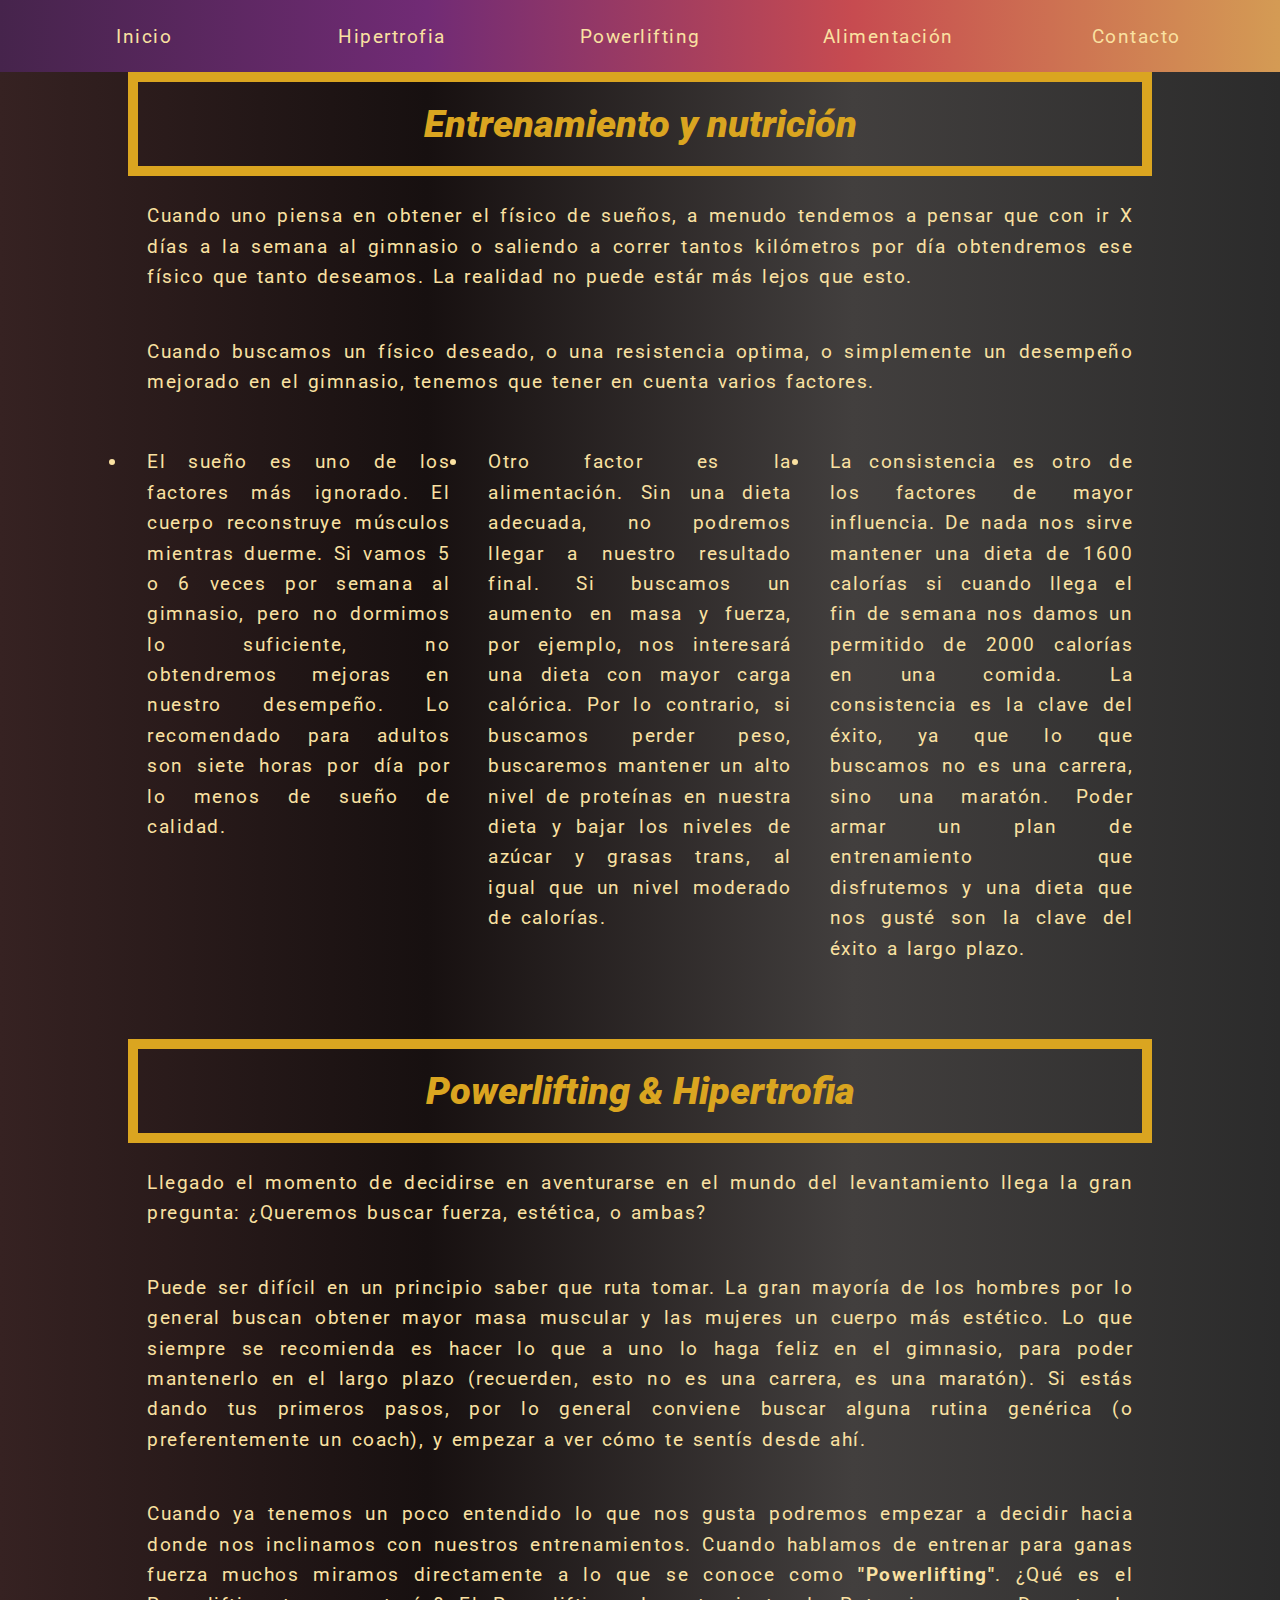
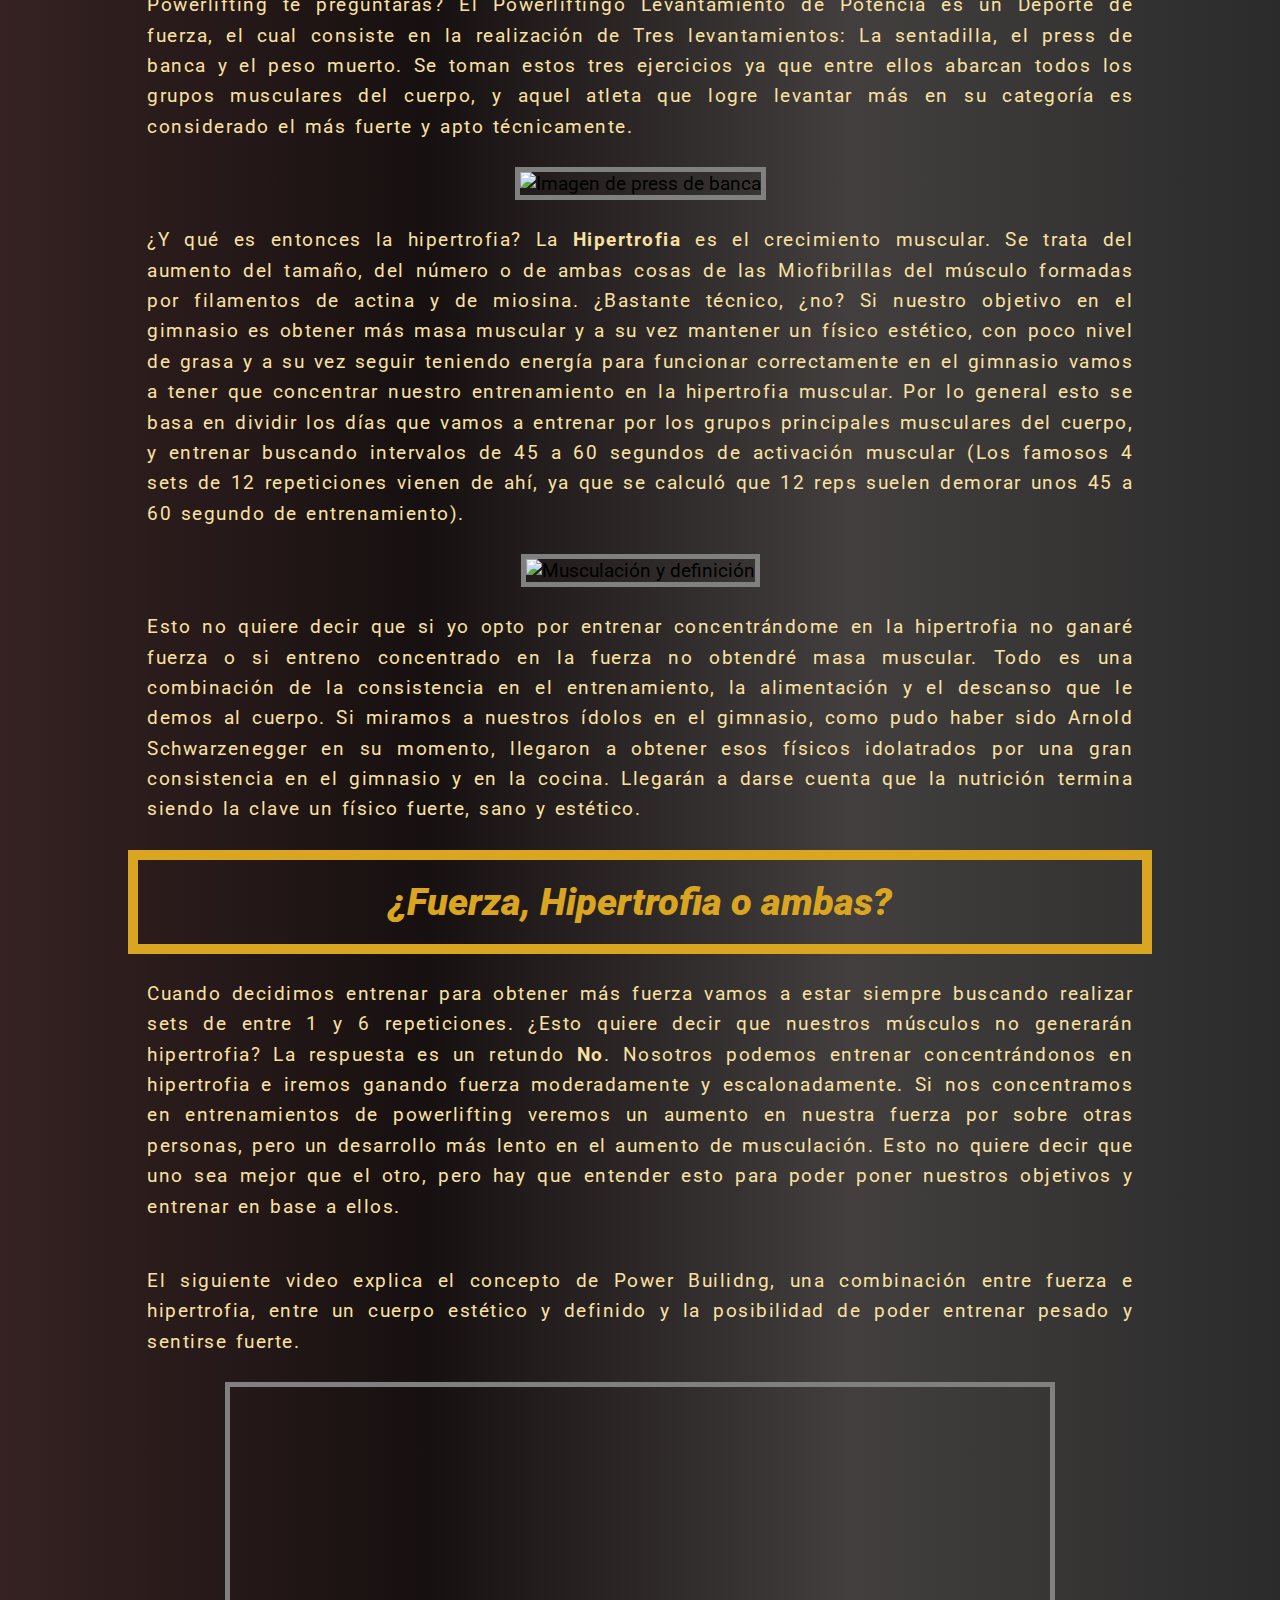
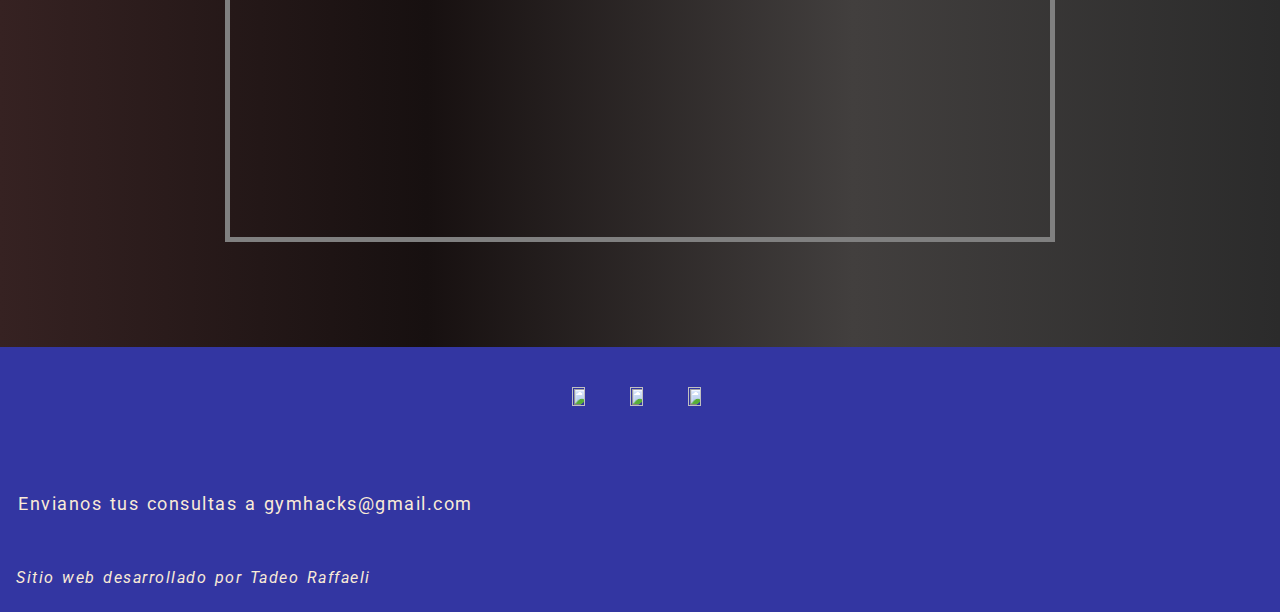
==== index.html @ 6895ab2a "corrección de ortografía + info en Alimentación + responsive" ====
<!DOCTYPE html>
<html lang="en">
<head>
    <meta charset="UTF-8">
    <meta http-equiv="X-UA-Compatible" content="IE=edge">
    <meta name="viewport" content="width=device-width, initial-scale=1.0">
    <link rel="shortcut icon" href="./Images/icons8-gym-16.png">
    <link rel="stylesheet" href="./styles/style.css">
    <title>Inicio</title>
</head>
<body>
 <header class="hindex">
     <div>
         <a href="index.html">Inicio</a>
     </div>
     <div>
         <a href="./Sections/hipertrofia.html">Hipertrofia</a>
     </div>
     <div>
         <a href="./Sections/powerlifting.html">Powerlifting</a>
     </div>
     <div>
         <a href="./Sections/alimentacion.html">Alimentación</a>
     </div>
     <div>
         <a href="./Sections/contacto.html">Contacto</a>
     </div>
 </header>
    <main>
        <section class="parrafo1">
         <h1 class="principal2">Entrenamiento y nutrición</h1>
         <div class="linea1">
             <p>
                 Cuando uno piensa en obtener el físico de sueños, a menudo tendemos a pensar que con ir X días a la semana al gimnasio o saliendo a correr tantos kilómetros por día obtendremos ese físico que tanto deseamos. La realidad no puede estár más lejos que esto. 
             </p>
             <p> 
                 Cuando buscamos un físico deseado, o una resistencia optima, o simplemente un desempeño mejorado en el gimnasio, tenemos que tener en cuenta varios factores.
             </p>
         </div>
         <p> 
             <li class="p1">El sueño es uno de los factores más ignorado. El cuerpo reconstruye músculos mientras duerme. Si vamos 5 o 6 veces por semana al gimnasio, pero no dormimos lo suficiente, no obtendremos mejoras en nuestro desempeño. Lo recomendado para adultos  son siete horas por día por lo menos de sueño de calidad. </li>
             <li class="p2">Otro factor es la alimentación. Sin una dieta adecuada, no podremos llegar a nuestro resultado final. Si buscamos un aumento en masa y fuerza, por ejemplo, nos interesará una dieta con mayor carga calórica. Por lo contrario, si buscamos perder peso, buscaremos mantener un alto nivel de proteínas en nuestra dieta y bajar los niveles de azúcar y grasas trans, al igual que un nivel moderado de calorías.</li>
             <li class="p3">La consistencia es otro de los factores de mayor influencia. De nada nos sirve mantener una dieta de 1600 calorías si cuando llega el fin de semana nos damos un permitido de 2000 calorías en una comida. La consistencia es la clave del éxito, ya que lo que buscamos no es una carrera, sino una maratón. Poder armar un plan de entrenamiento que disfrutemos y una dieta que nos gusté son la clave del éxito a largo plazo.</li>
         </p>
        </section>
        <section class="parrafo2">
         <h1 class="principal2">Powerlifting & Hipertrofia</h1>
         <p>
             Llegado el momento de decidirse en aventurarse en el mundo del levantamiento llega la gran pregunta: ¿Queremos buscar fuerza, estética, o ambas? 
         </p>
         <p>
             Puede ser difícil en un principio saber que ruta tomar. La gran mayoría de los hombres por lo general buscan obtener mayor masa muscular y las mujeres un cuerpo más estético. Lo que siempre se recomienda es hacer lo que a uno lo haga feliz en el gimnasio, para poder mantenerlo en el largo plazo (recuerden, esto no es una carrera, es una maratón). Si estás dando tus primeros pasos, por lo general conviene buscar alguna rutina genérica (o preferentemente un coach), y empezar a ver cómo te sentís desde ahí. 
         </p>
         <p>
             Cuando ya tenemos un poco entendido lo que nos gusta podremos empezar a decidir hacia donde nos inclinamos con nuestros entrenamientos. Cuando hablamos de entrenar para ganas fuerza muchos miramos directamente a lo que se conoce como <strong>"Powerlifting"</strong>. ¿Qué es el Powerlifting te preguntarás? El Powerliftingo Levantamiento de Potencia es un Deporte de fuerza, el cual consiste en la realización de Tres levantamientos: La sentadilla, el press de banca y el peso muerto. Se toman estos tres ejercicios ya que entre ellos abarcan todos los grupos musculares del cuerpo, y aquel atleta que logre levantar más en su categoría es considerado el más fuerte y apto técnicamente. 
         </p>
         <div>
             <img src="./Images/powerlifitng bench.jpg" alt="Imagen de press de banca">
         </div>
         <p>
             ¿Y qué es entonces la hipertrofia? La <strong> Hipertrofia</strong> es el crecimiento muscular. Se trata del aumento del tamaño, del número o de ambas cosas de las Miofibrillas del músculo formadas por filamentos de actina y de miosina. ¿Bastante técnico, ¿no? Si nuestro objetivo en el gimnasio es obtener más masa muscular y a su vez mantener un físico estético, con poco nivel de grasa y a su vez seguir teniendo energía para funcionar correctamente en el gimnasio vamos a tener que concentrar nuestro entrenamiento en la hipertrofia muscular. Por lo general esto se basa en dividir los días que vamos a entrenar por los grupos principales musculares del cuerpo, y entrenar buscando intervalos de 45 a 60 segundos de activación muscular (Los famosos 4 sets de 12 repeticiones vienen de ahí, ya que se calculó que 12 reps suelen demorar unos 45 a 60 segundo de entrenamiento).
         </p>  
         <div>
             <img src="./Images/Hipertrofia general.jpg" alt="Musculación y definición">
         </div>
         <p>
             Esto no quiere decir que si yo opto por entrenar concentrándome en la hipertrofia no ganaré fuerza o si entreno concentrado en la fuerza no obtendré masa muscular. Todo es una combinación de la consistencia en el entrenamiento, la alimentación y el descanso que le demos al cuerpo. Si miramos a nuestros ídolos en el gimnasio, como pudo haber sido Arnold Schwarzenegger en su momento, llegaron a obtener esos físicos idolatrados por una gran consistencia en el gimnasio y en la cocina. Llegarán a darse cuenta que la nutrición termina siendo la clave un físico fuerte, sano y estético.
         </p>
        </section>
        <section class="parrafo3">
          <h1 class="principal2">¿Fuerza, Hipertrofia o ambas?</h1>
         <p>
             Cuando decidimos entrenar para obtener más fuerza vamos a estar siempre buscando realizar sets de entre 1 y 6 repeticiones. ¿Esto quiere decir que nuestros músculos no generarán hipertrofia? La respuesta es un retundo <strong>No</strong>. Nosotros podemos entrenar concentrándonos en hipertrofia e iremos ganando fuerza moderadamente y escalonadamente. Si nos concentramos en entrenamientos de powerlifting veremos un aumento en nuestra fuerza por sobre otras personas, pero un desarrollo más lento en el aumento de musculación. Esto no quiere decir que uno sea mejor que el otro, pero hay que entender esto para poder poner nuestros objetivos y entrenar en base a ellos.
         </p>
         <p>
             El siguiente video explica el concepto de Power Builidng, una combinación entre fuerza e hipertrofia, entre un cuerpo estético y definido y la posibilidad de poder entrenar pesado y sentirse fuerte.
         </p>
         <div>
             <iframe class="ultimo" width="560" height="315" src="https://www.youtube.com/embed/OPEDjl88P-4" title="YouTube video player" frameborder="0" allow="accelerometer; autoplay; clipboard-write; encrypted-media; gyroscope; picture-in-picture" allowfullscreen></iframe>
         </div> 
        </section>
    </main>
   <footer>
     <section class="redes">
         <a href="https://www.instagram.com/" target="_blank"><img class="icon" src="./Images/icons8-instagram-color-96.png" alt=""></a>
         <a href="https://www.facebook.com/" target="_blank"><img class="icon" src="./Images/icons8-facebook-nuevo-96.png" alt=""></a>
         <a href="https://www.reddit.com/" target="_blank"><img class="icon" src="./Images/icons8-reddit-96.png" alt=""></a>
     </section><p class="arturito">Envianos tus consultas a gymhacks@gmail.com</p>
     <p class="Nombre">Sitio web desarrollado por Tadeo Raffaeli</p>
   </footer>
</body>

</html>
---- styles/style.css ----
@import url('https://fonts.googleapis.com/css2?family=Roboto&display=swap');

*{
    padding: 0;
    margin: 0;
}

body{
    font-family: 'Roboto', sans-serif;
    font-size: 19px;
    text-align: justify;
    display: flex;
    flex-direction: column;
    min-height: 100vh;   
    background-image: linear-gradient(to right,rgb(54, 34, 34),rgb(23, 16, 16),rgb(66, 63, 62),rgb(43, 43, 43));
}

header{
    display: flex;
    flex-direction: column;
    grid-area: header;
    padding: 20px;
    text-align: left;
    word-spacing: 15px;
    font-size: 25px;
    background-image: linear-gradient(to right,rgb(70, 36, 76), rgb(113, 43, 117),rgb(199, 75, 80),rgb(212, 155, 84)); 
    color: rgb(85, 82, 147);   
}

main{
    width: 100%;
    align-content: center;
    text-align: center;
}

ul li{
    list-style-type: none;
    display: inline-block;
}

h1{
    font-style: normal;
    font-family: 'Roboto', sans-serif;
    font-size: 32px;
    text-align: center;
    padding: 20px;
    border: 10px solid;
    color: goldenrod;
}

h3{
    font-style: normal;
    font-family: 'Roboto', sans-serif;
    font-size: 28px;
    text-align: center;
    margin-top: 30px;
    color: gold;
}

p, a, li{
    font-size: 16px;
    text-align: justify;
    line-height: 1.6;
    letter-spacing: 1.5px;
    word-spacing: 2px; 
    color: rgb(241, 216, 153);
    padding: 1em;
    margin: 6px 0px 6px 0px;
    text-decoration: none;
    color: rgb(250, 225, 161);
}

.principal2{
    font-style: italic;
    font-weight: 900;
}

img{
    width: 80%;
    height: 50%;
    border-image: round;
    border: 5px solid gray;
    align-content: center;
}

iframe{
    border: 5px solid gray;
    width: 70%;
    height: 50vh;
}

.ultimo{
    margin-bottom: 100px;
    color:rgb(241, 216, 153);
    font-style: italic;
}

.contacto{
    line-height: 1.6;
    word-spacing: 2px;
    font-size: 22px;
    letter-spacing: 1.5px;
    text-align: center;
}

select{
    line-height: 1.6;
    word-spacing: 2px;
    font-size: 18px;
    letter-spacing: 1.5px;
}

input{
    line-height: 1.6;
    word-spacing: 2px;
    font-size: 18px;
    letter-spacing: 1.5px;
}

footer{
    display: flex;
    flex-direction: column;
    background-color: rgb(51, 54, 162);
    color: white;
    width: 100%;
    grid-area: footer;
}

.icon{
    width: 85%;
    height: 85%;
    border: 0cm;
}

.redes{
    display: flex;
    flex-direction: row;
    justify-content: center;
    margin: 1% 4% 2% 4%;
}

.arturito{
    color: antiquewhite;
    text-align: left;
}

.Nombre{
   text-align: end;
   color: antiquewhite;
   font-style: oblique;
}

.formulario{
    text-align: center;
    color: aliceblue;
}

.flex1{
    display: grid;
    grid-template-columns: 1fr 1fr ;
    justify-content: center;
    flex-wrap: wrap;
    justify-content: center;
    align-items: center;
    width: 100%;
}

.col2{
    width: 90%;
    justify-content: center;
    grid-area: col2;
}
.introp{
    grid-area: introp;
}

.col3{
    width: 90%;
    justify-content: center;
    grid-area: col3;
}

.power{
    margin: 1%;
    word-wrap: normal;
    width: 80%;
}

.fases{
    grid-area: fases;
}
.intro1{
    grid-area: intro1;
}
.pa{
    grid-area: pa;
}
.pb{
    grid-area: pb;
}
.pc{
    grid-area: pc;
}
.lastinfo{
    grid-area: lastinfo;
}
.parrafo1{
    grid-area: parrafo1;
}
.principal2{
    grid-area: principal2;
}
.linea1{
    grid-area: linea1;
}
.parrafo3p{
    grid-area: parrafo3p;
}
.p1{
    grid-area: p1;
}
.p2{
    grid-area: p2;
}
.p3{
    grid-area: p3;
}
.lastvid{
    grid-area: lastvid;
}
.parrafo2{
    grid-area: parrafo2;
}
.content1{
    grid-area: content1;
}

.content2{
    grid-area: content2;
}

.parrafo3{
    grid-area: parrafo3;
}
.parrafo2h{
    grid-area: parrafo2h;
}

.videoh{
    grid-area: videoh;
}
.video2h{
    grid-area: video2h;
}
.link1{
    grid-area: link1;
}

.link2{
    grid-area: link2;
}

.col1{
    grid-area:col1;
}

.padre{
    grid-area: padre;
}

.primero{
    grid-area: primero;
}
.powertitulo{
    grid-area: powertitulo;
}
.padre{
    grid-area: padre;
}
.t1{
    grid-area: t1;
}
.t2{
    grid-area: t2;
}
.col1h{
    grid-area: col1h;
}
.col2h{
    grid-area: col2h;
}
.col3h{
    grid-area: col3h;
}
.parrafo1a{
    grid-area: parrafo1a;
}
.parrafo2a{
    grid-area: parrafo2a;
}
.parrafo3a{
    grid-area: parrafo3a;
}
.parrafo3a{
    grid-area: parrafo3a;
}
.introa{
    grid-area: introa;
}
.video1a{
    grid-area: video1a;
}
.instituto{
    grid-area: instituto;
}
.tsup{
    grid-area: tsup;
}
@media (min-width:600px){
     header{
        text-shadow: 5%;
        justify-content: space-around;
        text-align: center;
     }

     main{
        width: 80%;
        margin-left: 10%;
     }
     img{
        width: 100%;
     }
     iframe{
        width: 100%;
     }
     .icon{
        width: 80%;
        height: 80%;
     }
     .arturito{
        font-size: 18px;
     }
     .Nombre{
        font-size: 16px;
        text-align: left;
     }
     p, a, li{
        font-size: 19px;
     }
     h1{
        font-size: 38px;
     }
     h3{
        font-size: 33px;
     }
}
@media (min-width:1024px){
    header{
        display: grid;
        grid-template-columns: 1fr 1fr 1fr 1fr 1fr;
    }
    img{
        width: 80%
    }
    iframe{
        width: 80%
    }
    .parrafo1p{
        display: grid;
        grid-template-columns: 1fr 1fr;
        grid-template-rows: 1fr;
        grid-template-areas: 
        "primero     primero"
        "introp      introp"
        "powertitulo powertitulo"
        "col1        col2"
        "col3        col3";
        align-items: stretch;
    }
    .parrafo3p{
        display: grid;
        grid-template-columns: 1fr 1fr 1fr;
        grid-template-rows: 1fr;
        grid-template-areas: 
        "fases fases fases"
        "intro1 intro1 intro1"
        "pa pb pc"
        "lastvid lastvid lastvid"
        "lastinfo lastinfo lastinfo";
        align-items: stretch;
    }
    .parrafo1h{
        display: grid;
        grid-template-columns: 1fr 1fr;
        grid-template-rows: 1fr;
        grid-template-areas: 
        "t1 t1"
        "content1      content2"
        "videoh videoh"
        "link1 link2";
        align-items: stretch;
    }
    .parrafo2h{
        display: grid;
        grid-template-columns: 1fr 1fr;
        grid-template-rows: 1fr;
        grid-template-areas: 
        "t2 t2"
        "col1h col2h"
        "col3h col3h"
        "video2h video2h";
        align-items: stretch;
    }
    .colh2{
        line-height: 2.4;
        padding: 3em;
        word-spacing: 4px;
    }

    .parrafo1{
        display: grid;
        grid-template-columns: 1fr 1fr 1fr;
        grid-template-rows: 1fr;
        grid-template-areas: 
        "principal2 principal2 principal2"
        "linea1 linea1 linea1"
        "p1 p2 p3";
        align-items: stretch;
    }  
     .parrafo1a{
        display: grid;
        grid-template-columns: 1fr 1fr;
        grid-template-rows: 1fr;
        grid-template-areas: 
        "primero primero"
        "p p"
        ;
        align-items: stretch;
     }
     .parrafo3a{
        display: grid;
        grid-template-columns: 1fr 1fr 1fr;
        grid-template-rows: 1fr;
        grid-template-areas: 
        "tsup tsup tsup"
        "introa introa introa"
        "p p p"
        "video1a video1a video1a"
        "instituto instituto instituto"
        ;
        align-items: stretch;
     }
}
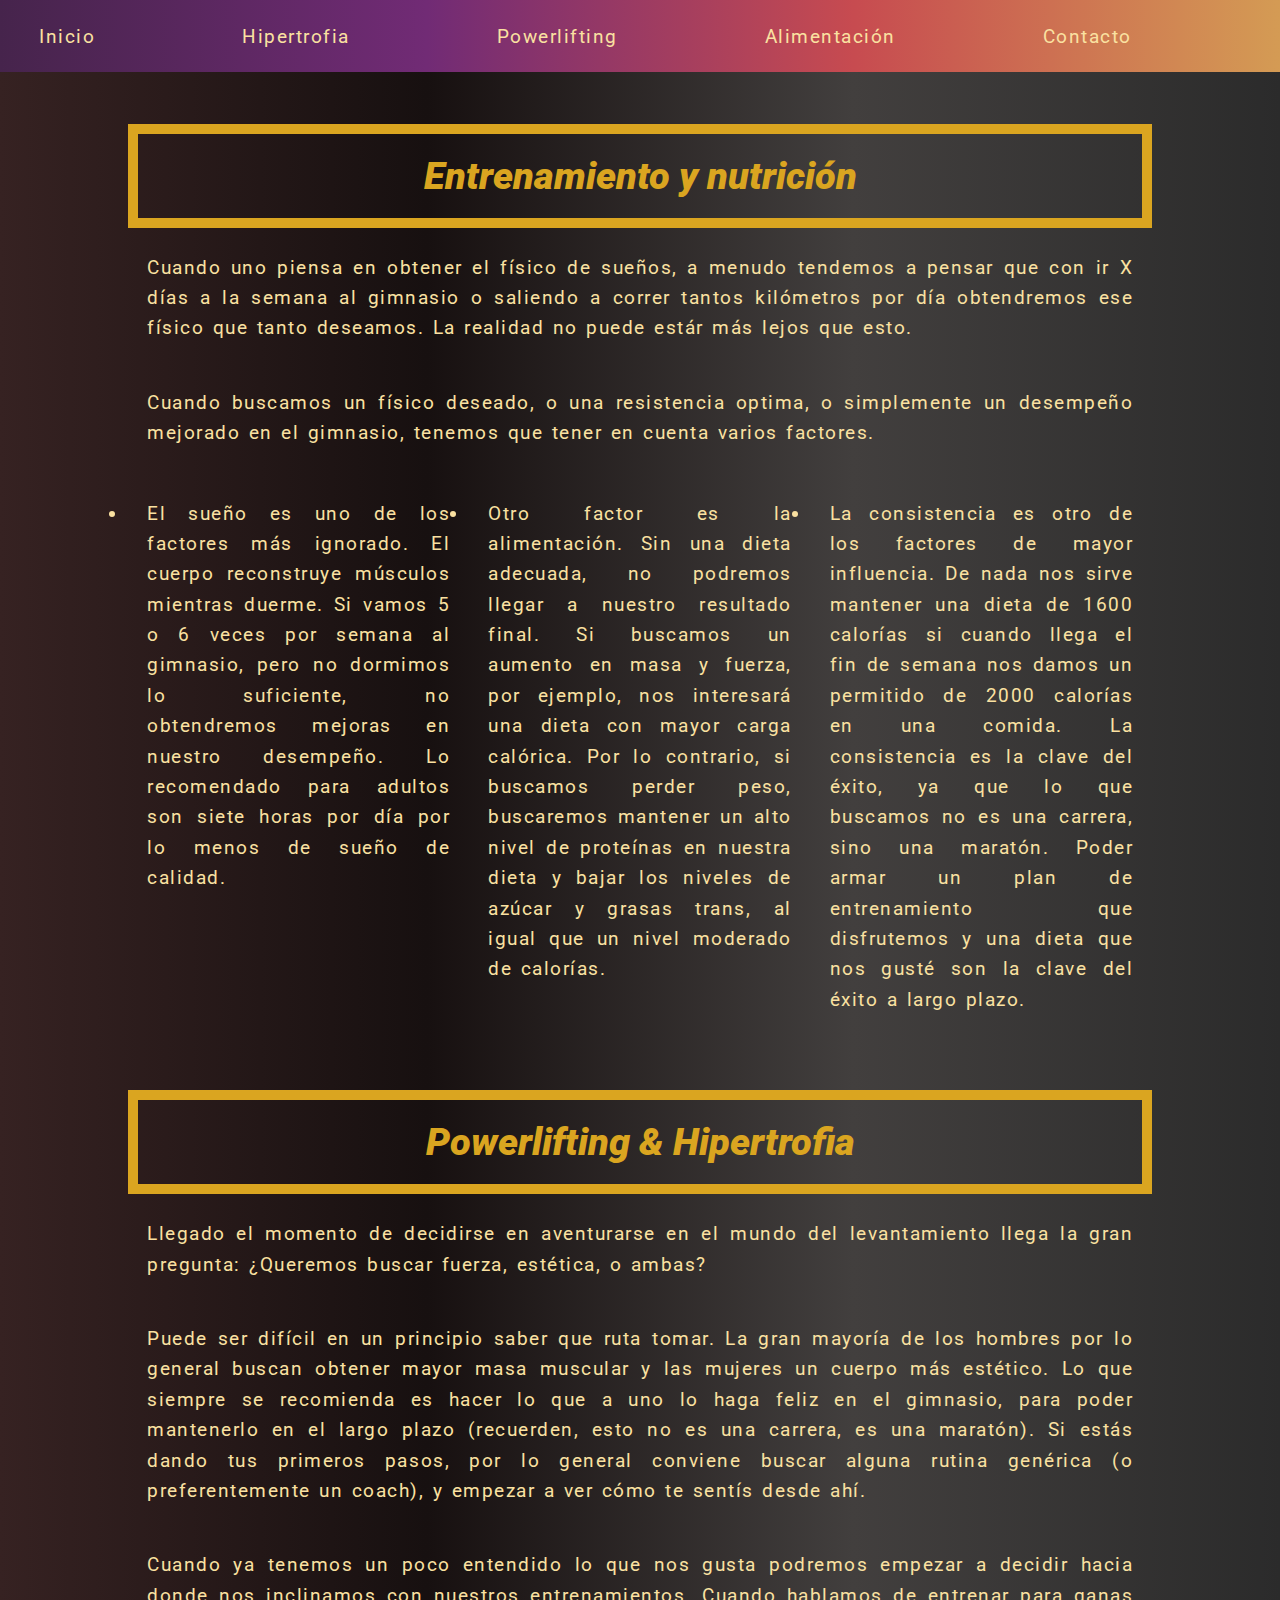
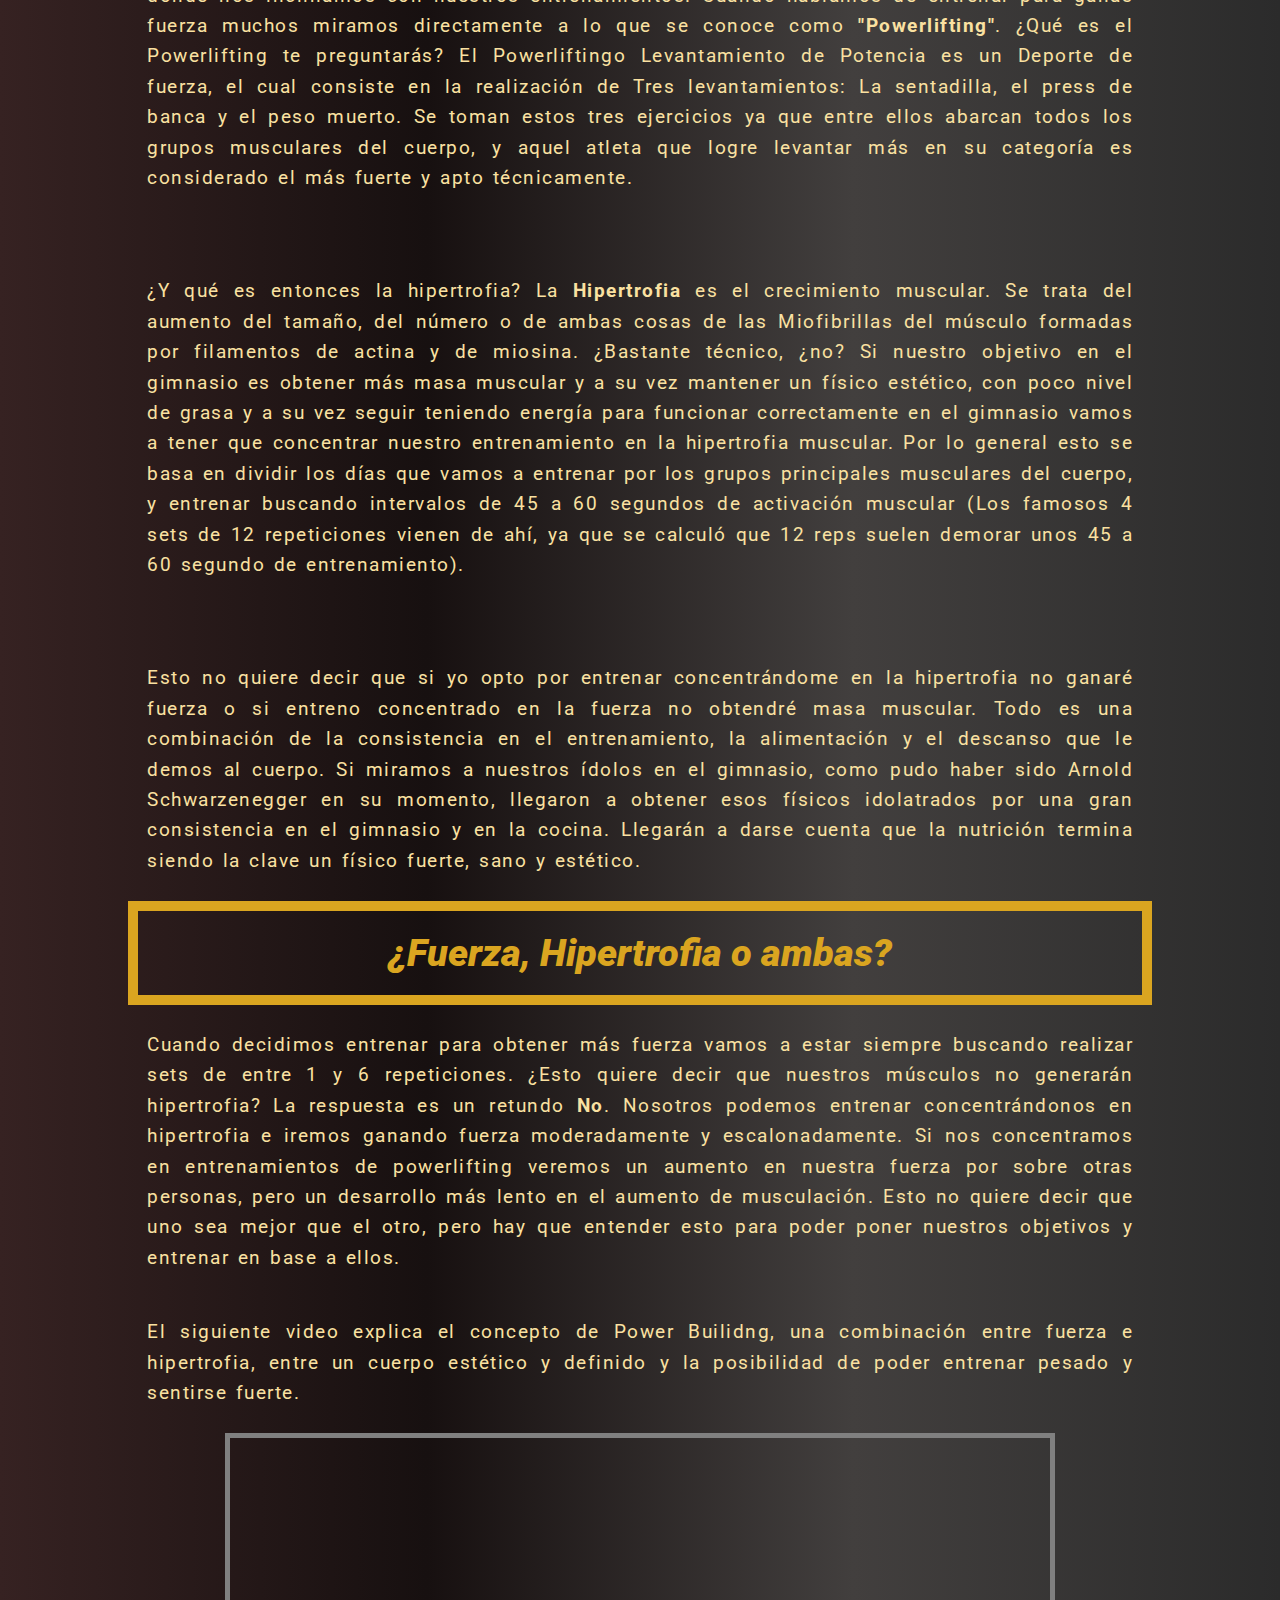
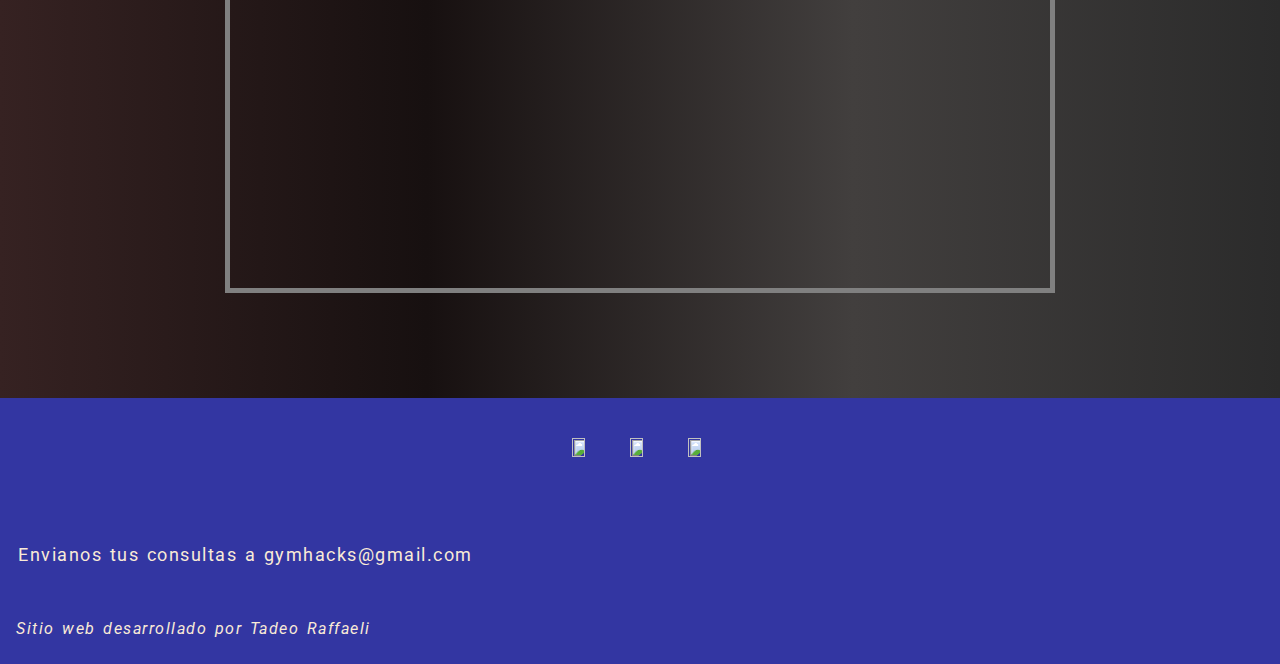
==== commit 98923e0e: "Bootstrap index + empezar a darle forma al moblie first" ====
--- a/index.html
+++ b/index.html
@@ -5,26 +5,87 @@
     <meta http-equiv="X-UA-Compatible" content="IE=edge">
     <meta name="viewport" content="width=device-width, initial-scale=1.0">
     <link rel="shortcut icon" href="./Images/icons8-gym-16.png">
+    <link href="https://unpkg.com/aos@2.3.1/dist/aos.css" rel="stylesheet">
+    <link rel="stylesheet" href="./styles/style.css">
+    <link href="https://cdn.jsdelivr.net/npm/bootstrap@5.1.3/dist/css/bootstrap.min.css" rel="stylesheet" integrity="sha384-1BmE4kWBq78iYhFldvKuhfTAU6auU8tT94WrHftjDbrCEXSU1oBoqyl2QvZ6jIW3" crossorigin="anonymous">
     <link rel="stylesheet" href="./styles/style.css">
     <title>Inicio</title>
 </head>
 <body>
- <header class="hindex">
-     <div>
-         <a href="index.html">Inicio</a>
+ <header>
+     <div class="hindex">
+         <div>
+             <a href="index.html">Inicio</a>
+         </div>
+         <div>
+              <a href="./Sections/hipertrofia.html">Hipertrofia</a>
+         </div>
+         <div>
+              <a href="./Sections/powerlifting.html">Powerlifting</a>
+          </div>
+         <div>
+              <a href="./Sections/alimentacion.html">Alimentación</a>
+         </div>
+         <div>
+             <a href="./Sections/contacto.html">Contacto</a>
+         </div>
      </div>
-     <div>
-         <a href="./Sections/hipertrofia.html">Hipertrofia</a>
-     </div>
-     <div>
-         <a href="./Sections/powerlifting.html">Powerlifting</a>
-     </div>
-     <div>
-         <a href="./Sections/alimentacion.html">Alimentación</a>
-     </div>
-     <div>
-         <a href="./Sections/contacto.html">Contacto</a>
-     </div>
+     <nav class="navbar navbar-light bg-light fixed-top headerMob" >
+        <div class="container-fluid">
+          <a class="navbar-brand" href="./index.html">GymHacks</a>
+          <button class="navbar-toggler" type="button" data-bs-toggle="offcanvas" data-bs-target="#offcanvasNavbar" aria-controls="offcanvasNavbar">
+            <span class="navbar-toggler-icon"></span>
+          </button>
+          <div class="offcanvas offcanvas-end" tabindex="-1" id="offcanvasNavbar" aria-labelledby="offcanvasNavbarLabel">
+            <div class="offcanvas-header">
+              <h5 class="offcanvas-title" id="offcanvasNavbarLabel">GymHacks</h5>
+              <button type="button" class="btn-close text-reset" data-bs-dismiss="offcanvas" aria-label="Close"></button>
+            </div>
+            <div class="offcanvas-body">
+              <ul class="navbar-nav justify-content-end flex-grow-1 pe-3">
+                <li class="nav-item">
+                  <a class="nav-link active" aria-current="page" href="./index.html">Inicio</a>
+                </li>
+                <li class="nav-item">
+                  <a class="nav-link" href="./Sections/hipertrofia.html">Hipertrofia</a>
+                </li>
+                <li class="nav-item">
+                    <a class="nav-link" href="./Sections/powerlifting.html">Powerlifting</a>
+                  </li>
+                  <li class="nav-item">
+                    <a class="nav-link" href="./Sections/alimentacion.html">Alimentación</a>
+                  </li>
+                  <li class="nav-item">
+                    <a class="nav-link" href="./Sections/contacto.html">Contacto</a>
+                  </li>
+                <li class="nav-item dropdown">
+                  <a class="nav-link dropdown-toggle" href="#" id="offcanvasNavbarDropdown" role="button" data-bs-toggle="dropdown" aria-expanded="false">
+                    Redes Sociales
+                  </a>
+                  <ul class="dropdown-menu" aria-labelledby="offcanvasNavbarDropdown">
+                    <li><a class="dropdown-item" href="https://www.instagram.com/" target="_blank">Instagram</a></li>
+                    <li>
+                        <hr class="dropdown-divider">
+                      </li>
+                    <li><a class="dropdown-item" href="https://www.facebook.com/" target="_blank">Facebook</a></li>
+                    <li>
+                      <hr class="dropdown-divider">
+                    </li>
+                    <li>
+                        <hr class="dropdown-divider">
+                      </li>
+                    <li><a class="dropdown-item" href="https://www.reddit.com/" target="_blank">Reddit</a></li>
+                  </ul>
+                </li>
+              </ul>
+              <form class="d-flex">
+                <input class="form-control me-2" type="search" placeholder="Search" aria-label="Search">
+                <button class="btn btn-outline-success" type="submit">Search</button>
+              </form>
+            </div>
+          </div>
+        </div>
+      </nav>
  </header>
     <main>
         <section class="parrafo1">
@@ -54,14 +115,14 @@
          <p>
              Cuando ya tenemos un poco entendido lo que nos gusta podremos empezar a decidir hacia donde nos inclinamos con nuestros entrenamientos. Cuando hablamos de entrenar para ganas fuerza muchos miramos directamente a lo que se conoce como <strong>"Powerlifting"</strong>. ¿Qué es el Powerlifting te preguntarás? El Powerliftingo Levantamiento de Potencia es un Deporte de fuerza, el cual consiste en la realización de Tres levantamientos: La sentadilla, el press de banca y el peso muerto. Se toman estos tres ejercicios ya que entre ellos abarcan todos los grupos musculares del cuerpo, y aquel atleta que logre levantar más en su categoría es considerado el más fuerte y apto técnicamente. 
          </p>
-         <div>
+         <div data-aos="zoom-in-left">
              <img src="./Images/powerlifitng bench.jpg" alt="Imagen de press de banca">
          </div>
          <p>
              ¿Y qué es entonces la hipertrofia? La <strong> Hipertrofia</strong> es el crecimiento muscular. Se trata del aumento del tamaño, del número o de ambas cosas de las Miofibrillas del músculo formadas por filamentos de actina y de miosina. ¿Bastante técnico, ¿no? Si nuestro objetivo en el gimnasio es obtener más masa muscular y a su vez mantener un físico estético, con poco nivel de grasa y a su vez seguir teniendo energía para funcionar correctamente en el gimnasio vamos a tener que concentrar nuestro entrenamiento en la hipertrofia muscular. Por lo general esto se basa en dividir los días que vamos a entrenar por los grupos principales musculares del cuerpo, y entrenar buscando intervalos de 45 a 60 segundos de activación muscular (Los famosos 4 sets de 12 repeticiones vienen de ahí, ya que se calculó que 12 reps suelen demorar unos 45 a 60 segundo de entrenamiento).
          </p>  
          <div>
-             <img src="./Images/Hipertrofia general.jpg" alt="Musculación y definición">
+             <img data-aos="zoom-in-right" src="./Images/Hipertrofia general.jpg" alt="Musculación y definición">
          </div>
          <p>
              Esto no quiere decir que si yo opto por entrenar concentrándome en la hipertrofia no ganaré fuerza o si entreno concentrado en la fuerza no obtendré masa muscular. Todo es una combinación de la consistencia en el entrenamiento, la alimentación y el descanso que le demos al cuerpo. Si miramos a nuestros ídolos en el gimnasio, como pudo haber sido Arnold Schwarzenegger en su momento, llegaron a obtener esos físicos idolatrados por una gran consistencia en el gimnasio y en la cocina. Llegarán a darse cuenta que la nutrición termina siendo la clave un físico fuerte, sano y estético.
@@ -88,6 +149,12 @@
      </section><p class="arturito">Envianos tus consultas a gymhacks@gmail.com</p>
      <p class="Nombre">Sitio web desarrollado por Tadeo Raffaeli</p>
    </footer>
+   <script src="https://unpkg.com/aos@2.3.1/dist/aos.js"></script>
+  <script>
+    AOS.init();
+  </script>
+  <script src="https://cdn.jsdelivr.net/npm/bootstrap@5.1.3/dist/js/bootstrap.bundle.min.js" integrity="sha384-ka7Sk0Gln4gmtz2MlQnikT1wXgYsOg+OMhuP+IlRH9sENBO0LRn5q+8nbTov4+1p" crossorigin="anonymous"></script>
 </body>
 
+
 </html>--- a/styles/style.css
+++ b/styles/style.css
@@ -26,11 +26,20 @@
     background-image: linear-gradient(to right,rgb(70, 36, 76), rgb(113, 43, 117),rgb(199, 75, 80),rgb(212, 155, 84)); 
     color: rgb(85, 82, 147);   
 }
-
+.offcanvas, .offcanvas-end{
+    background-color:rgb(242, 242, 242);
+}
+.hindex{
+    display: none;
+}
+.dropdown-menue{
+    display: grid;
+}
 main{
     width: 100%;
     align-content: center;
     text-align: center;
+    margin-top: 4%;
 }
 
 ul li{
@@ -138,6 +147,10 @@
     justify-content: center;
     margin: 1% 4% 2% 4%;
 }
+.redes:hover{
+    transform: scale(1.25);
+    transition: 2.5s;
+}
 
 .arturito{
     color: antiquewhite;
@@ -316,16 +329,31 @@
 .tsup{
     grid-area: tsup;
 }
-@media (min-width:600px){
+.hindex{
+    grid-area: hindex;
+}
+@media (min-width:709px){
      header{
         text-shadow: 5%;
         justify-content: space-around;
-        text-align: center;
+        text-align: left;
+        font: 80px;
+     }
+     .hindex{
+        display: grid;
+        margin-left: none;
+        grid-template-areas: 
+        "div div div div div";
+        font: 80px;
+     }
+     .headerMob{
+        display: none;
      }
 
      main{
         width: 80%;
         margin-left: 10%;
+        margin-top: none;
      }
      img{
         width: 100%;
@@ -355,10 +383,7 @@
      }
 }
 @media (min-width:1024px){
-    header{
-        display: grid;
-        grid-template-columns: 1fr 1fr 1fr 1fr 1fr;
-    }
+    
     img{
         width: 80%
     }
@@ -450,4 +475,8 @@
         ;
         align-items: stretch;
      }
+     .contacto{
+        margin-left: 20%;
+        margin-right: 20%;
+     }
 }--- a/styles/style.css
+++ b/styles/style.css
@@ -26,11 +26,20 @@
     background-image: linear-gradient(to right,rgb(70, 36, 76), rgb(113, 43, 117),rgb(199, 75, 80),rgb(212, 155, 84)); 
     color: rgb(85, 82, 147);   
 }
-
+.offcanvas, .offcanvas-end{
+    background-color:rgb(242, 242, 242);
+}
+.hindex{
+    display: none;
+}
+.dropdown-menue{
+    display: grid;
+}
 main{
     width: 100%;
     align-content: center;
     text-align: center;
+    margin-top: 4%;
 }
 
 ul li{
@@ -138,6 +147,10 @@
     justify-content: center;
     margin: 1% 4% 2% 4%;
 }
+.redes:hover{
+    transform: scale(1.25);
+    transition: 2.5s;
+}
 
 .arturito{
     color: antiquewhite;
@@ -316,16 +329,31 @@
 .tsup{
     grid-area: tsup;
 }
-@media (min-width:600px){
+.hindex{
+    grid-area: hindex;
+}
+@media (min-width:709px){
      header{
         text-shadow: 5%;
         justify-content: space-around;
-        text-align: center;
+        text-align: left;
+        font: 80px;
+     }
+     .hindex{
+        display: grid;
+        margin-left: none;
+        grid-template-areas: 
+        "div div div div div";
+        font: 80px;
+     }
+     .headerMob{
+        display: none;
      }
 
      main{
         width: 80%;
         margin-left: 10%;
+        margin-top: none;
      }
      img{
         width: 100%;
@@ -355,10 +383,7 @@
      }
 }
 @media (min-width:1024px){
-    header{
-        display: grid;
-        grid-template-columns: 1fr 1fr 1fr 1fr 1fr;
-    }
+    
     img{
         width: 80%
     }
@@ -450,4 +475,8 @@
         ;
         align-items: stretch;
      }
+     .contacto{
+        margin-left: 20%;
+        margin-right: 20%;
+     }
 }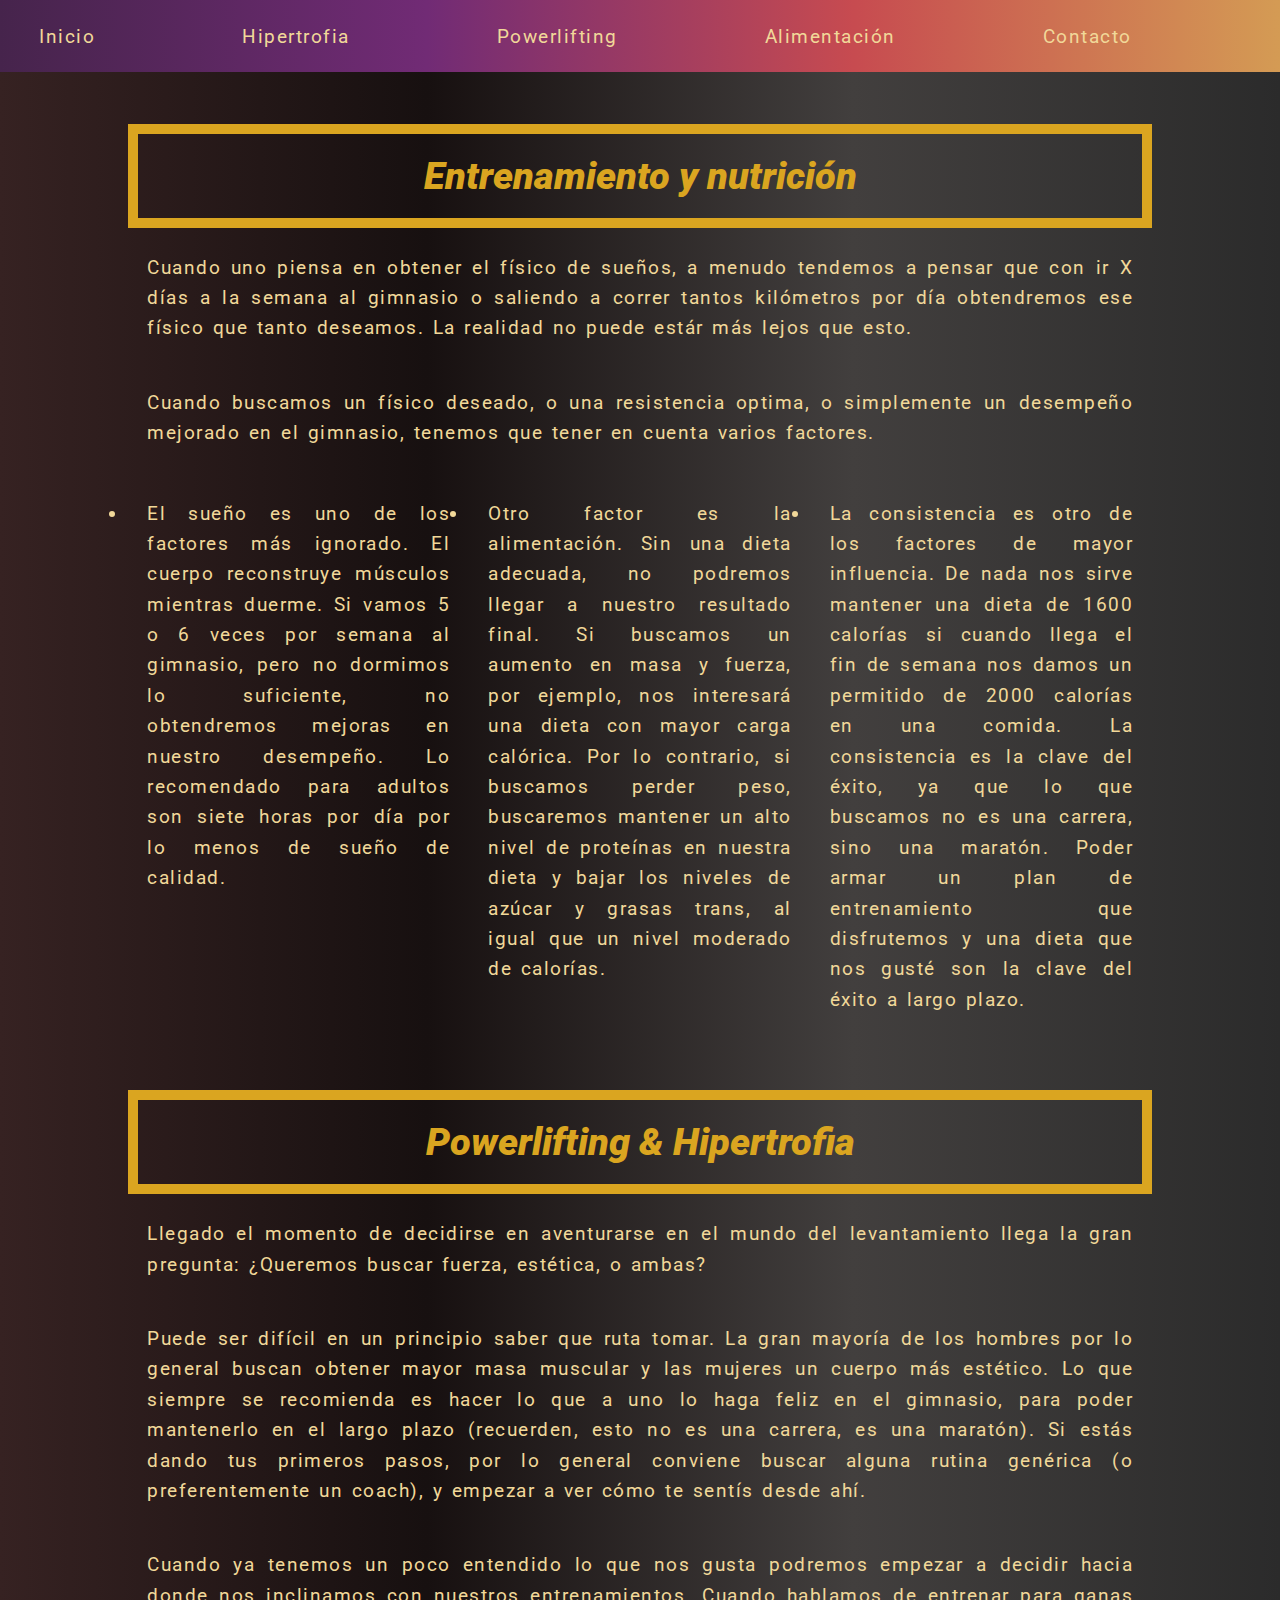
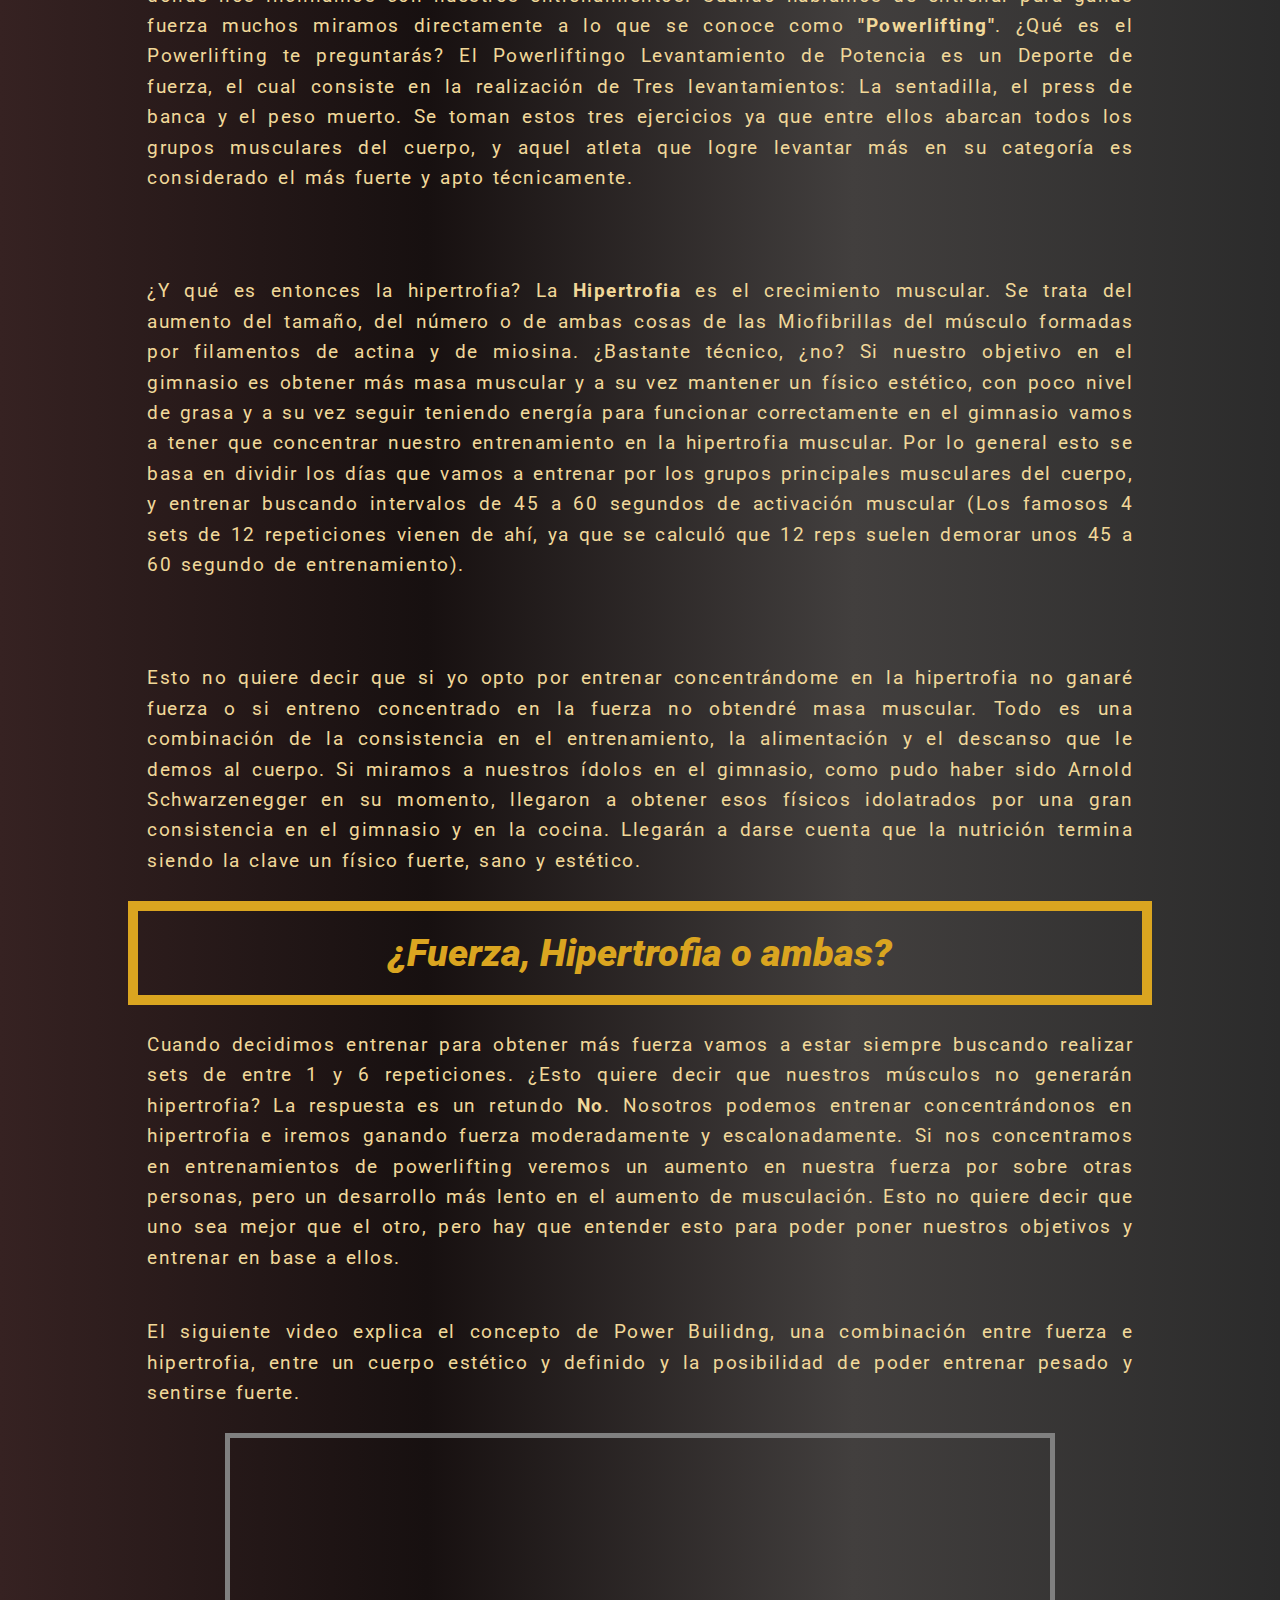
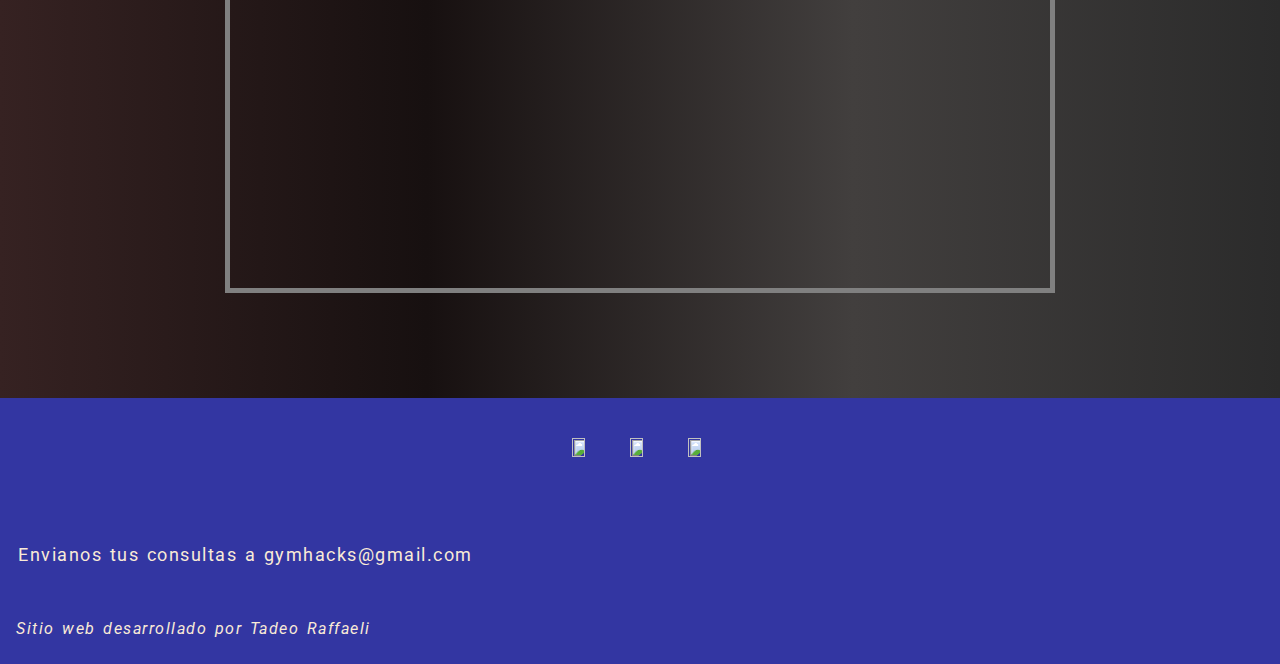
==== commit 5155cbfb: "Implementación de SCSS" ====
--- a/index.html
+++ b/index.html
@@ -8,7 +8,7 @@
     <link href="https://unpkg.com/aos@2.3.1/dist/aos.css" rel="stylesheet">
     <link rel="stylesheet" href="./styles/style.css">
     <link href="https://cdn.jsdelivr.net/npm/bootstrap@5.1.3/dist/css/bootstrap.min.css" rel="stylesheet" integrity="sha384-1BmE4kWBq78iYhFldvKuhfTAU6auU8tT94WrHftjDbrCEXSU1oBoqyl2QvZ6jIW3" crossorigin="anonymous">
-    <link rel="stylesheet" href="./styles/style.css">
+    <link rel="stylesheet" href="./styles/estilos.css">
     <title>Inicio</title>
 </head>
 <body>
--- a/styles/estilos.css
+++ b/styles/estilos.css
@@ -0,0 +1,485 @@
+@import url("https://fonts.googleapis.com/css2?family=Roboto&display=swap");
+* {
+  padding: 0;
+  margin: 0;
+}
+
+body {
+  font-family: "Roboto", sans-serif;
+  font-size: 19px;
+  text-align: justify;
+  display: flex;
+  flex-direction: column;
+  min-height: 100vh;
+  background-image: linear-gradient(to right, rgb(54, 34, 34), rgb(23, 16, 16), rgb(66, 63, 62), rgb(43, 43, 43));
+}
+
+header {
+  display: flex;
+  flex-direction: column;
+  grid-area: header;
+  padding: 20px;
+  text-align: left;
+  word-spacing: 15px;
+  font-size: 25px;
+  background-image: linear-gradient(to right, rgb(70, 36, 76), rgb(113, 43, 117), rgb(199, 75, 80), rgb(212, 155, 84));
+  color: rgb(85, 82, 147);
+}
+
+.offcanvas, .offcanvas-end {
+  background-color: rgb(242, 242, 242);
+}
+
+.hindex {
+  display: none;
+}
+
+.dropdown-menue {
+  display: grid;
+}
+
+main {
+  width: 100%;
+  align-content: center;
+  text-align: center;
+  margin-top: 4%;
+}
+
+ul {
+  list-style-type: none;
+}
+ul li {
+  display: inline-block;
+}
+
+h1 {
+  font-style: normal;
+  font-family: "Roboto", sans-serif;
+  font-size: 32px;
+  text-align: center;
+  padding: 20px;
+  border: 10px solid;
+  color: goldenrod;
+}
+
+p, a, li {
+  font-size: rgb(241, 216, 153);
+  text-align: justify;
+  line-height: 1.6;
+  letter-spacing: 1.5px;
+  word-spacing: 2px;
+  color: rgb(241, 216, 153);
+  padding: 1em;
+  margin: 6px 0px 6px 0px;
+  text-decoration: none;
+}
+
+img {
+  width: 80%;
+  height: 50%;
+  -o-border-image: round;
+     border-image: round;
+  border: 5px solid gray;
+  align-content: center;
+}
+
+iframe {
+  border: 5px solid gray;
+  width: 70%;
+  height: 50vh;
+}
+
+.ultimo {
+  margin-bottom: 100px;
+  color: rgb(241, 216, 153);
+  font-style: italic;
+}
+
+footer {
+  display: flex;
+  flex-direction: column;
+  background-color: rgb(51, 54, 162);
+  color: white;
+  width: 100%;
+  grid-area: footer;
+}
+
+.icon {
+  width: 85%;
+  height: 85%;
+  border: 0cm;
+}
+
+.redes {
+  display: flex;
+  flex-direction: row;
+  justify-content: center;
+  margin: 1% 4% 2% 4%;
+}
+.redes:hover {
+  transform: scale(1.25);
+  transition: 2.5s;
+}
+
+.arturito {
+  color: antiquewhite;
+  text-align: left;
+}
+
+.Nombre {
+  text-align: end;
+  color: antiquewhite;
+  font-style: oblique;
+}
+
+.flex1 {
+  display: grid;
+  grid-template-columns: 1fr 1fr;
+  justify-content: center;
+  flex-wrap: wrap;
+  justify-content: center;
+  align-items: center;
+  width: 100%;
+}
+
+.content1 {
+  grid-area: content1;
+}
+
+.content2 {
+  grid-area: content2;
+}
+
+.parrafo2h {
+  grid-area: parrafo2h;
+}
+
+.videoh {
+  grid-area: videoh;
+}
+
+.video2h {
+  grid-area: video2h;
+}
+
+.link1 {
+  grid-area: link1;
+}
+
+.link2 {
+  grid-area: link2;
+}
+
+.t1 {
+  grid-area: t1;
+}
+
+.t2 {
+  grid-area: t2;
+}
+
+.col1h {
+  grid-area: col1h;
+}
+
+.col2h {
+  grid-area: col2h;
+}
+
+.col3h {
+  grid-area: col3h;
+}
+
+.hindex {
+  grid-area: hindex;
+}
+
+.col2 {
+  width: 90%;
+  justify-content: center;
+  grid-area: col2;
+}
+
+.introp {
+  grid-area: introp;
+}
+
+.col3 {
+  width: 90%;
+  justify-content: center;
+  grid-area: col3;
+}
+
+.power {
+  margin: 1%;
+  word-wrap: normal;
+  width: 80%;
+}
+
+.fases {
+  grid-area: fases;
+}
+
+.intro1 {
+  grid-area: intro1;
+}
+
+.pa {
+  grid-area: pa;
+}
+
+.pb {
+  grid-area: pb;
+}
+
+.pc {
+  grid-area: pc;
+}
+
+.lastinfo {
+  grid-area: lastinfo;
+}
+
+.parrafo3p {
+  grid-area: parrafo3p;
+}
+
+.lastvid {
+  grid-area: lastvid;
+}
+
+.col1 {
+  grid-area: col1;
+}
+
+.padre {
+  grid-area: padre;
+}
+
+.primero {
+  grid-area: primero;
+}
+
+.powertitulo {
+  grid-area: powertitulo;
+}
+
+.parrafo1a {
+  grid-area: parrafo1a;
+}
+
+.parrafo2a {
+  grid-area: parrafo2a;
+}
+
+.parrafo3a {
+  grid-area: parrafo3a;
+}
+
+.parrafo3a {
+  grid-area: parrafo3a;
+}
+
+.introa {
+  grid-area: introa;
+}
+
+.video1a {
+  grid-area: video1a;
+}
+
+.instituto {
+  grid-area: instituto;
+}
+
+.tsup {
+  grid-area: tsup;
+}
+
+h3 {
+  font-style: normal;
+  font-family: "Roboto", sans-serif;
+  font-size: 28px;
+  text-align: center;
+  margin-top: 30px;
+  color: gold;
+}
+
+.contacto {
+  line-height: 1.6;
+  word-spacing: 2px;
+  font-size: 22px;
+  letter-spacing: 1.5px;
+  text-align: center;
+}
+
+select {
+  line-height: 1.6;
+  word-spacing: 2px;
+  font-size: 18px;
+  letter-spacing: 1.5px;
+}
+
+input {
+  line-height: 1.6;
+  word-spacing: 2px;
+  font-size: 18px;
+  letter-spacing: 1.5px;
+}
+
+.formulario {
+  text-align: center;
+  color: aliceblue;
+}
+
+.principal2 {
+  font-style: italic;
+  font-weight: 900;
+}
+
+.parrafo1 {
+  grid-area: parrafo1;
+}
+
+.principal2 {
+  grid-area: principal2;
+}
+
+.linea1 {
+  grid-area: linea1;
+}
+
+.p1 {
+  grid-area: p1;
+}
+
+.p2 {
+  grid-area: p2;
+}
+
+.p3 {
+  grid-area: p3;
+}
+
+.parrafo2 {
+  grid-area: parrafo2;
+}
+
+.parrafo3 {
+  grid-area: parrafo3;
+}
+
+@media (min-width: 709px) {
+  header {
+    text-shadow: 5%;
+    justify-content: space-around;
+    text-align: left;
+    font: 80px;
+  }
+  .hindex {
+    display: grid;
+    margin-left: none;
+    grid-template-areas: "div div div div div";
+    font: 80px;
+  }
+  .headerMob {
+    display: none;
+  }
+  main {
+    width: 80%;
+    margin-left: 10%;
+    margin-top: none;
+  }
+  img {
+    width: 100%;
+  }
+  iframe {
+    width: 100%;
+  }
+  .icon {
+    width: 80%;
+    height: 80%;
+  }
+  .arturito {
+    font-size: 18px;
+  }
+  .Nombre {
+    font-size: 16px;
+    text-align: left;
+  }
+  p, a, li {
+    font-size: 19px;
+  }
+  h1 {
+    font-size: 38px;
+  }
+  h3 {
+    font-size: 33px;
+  }
+}
+@media (min-width: 1024px) {
+  img {
+    width: 80%;
+  }
+  iframe {
+    width: 80%;
+  }
+  .parrafo1p {
+    display: grid;
+    grid-template-columns: 1fr 1fr;
+    grid-template-rows: 1fr;
+    grid-template-areas: "primero     primero" "introp      introp" "powertitulo powertitulo" "col1        col2" "col3        col3";
+    align-items: stretch;
+  }
+  .parrafo3p {
+    display: grid;
+    grid-template-columns: 1fr 1fr 1fr;
+    grid-template-rows: 1fr;
+    grid-template-areas: "fases fases fases" "intro1 intro1 intro1" "pa pb pc" "lastvid lastvid lastvid" "lastinfo lastinfo lastinfo";
+    align-items: stretch;
+  }
+  .parrafo1h {
+    display: grid;
+    grid-template-columns: 1fr 1fr;
+    grid-template-rows: 1fr;
+    grid-template-areas: "t1 t1" "content1      content2" "videoh videoh" "link1 link2";
+    align-items: stretch;
+  }
+  .parrafo2h {
+    display: grid;
+    grid-template-columns: 1fr 1fr;
+    grid-template-rows: 1fr;
+    grid-template-areas: "t2 t2" "col1h col2h" "col3h col3h" "video2h video2h";
+    align-items: stretch;
+  }
+  .colh2 {
+    line-height: 2.4;
+    padding: 3em;
+    word-spacing: 4px;
+  }
+  .parrafo1 {
+    display: grid;
+    grid-template-columns: 1fr 1fr 1fr;
+    grid-template-rows: 1fr;
+    grid-template-areas: "principal2 principal2 principal2" "linea1 linea1 linea1" "p1 p2 p3";
+    align-items: stretch;
+  }
+  .parrafo1a {
+    display: grid;
+    grid-template-columns: 1fr 1fr;
+    grid-template-rows: 1fr;
+    grid-template-areas: "primero primero" "p p";
+    align-items: stretch;
+  }
+  .parrafo3a {
+    display: grid;
+    grid-template-columns: 1fr 1fr 1fr;
+    grid-template-rows: 1fr;
+    grid-template-areas: "tsup tsup tsup" "introa introa introa" "p p p" "video1a video1a video1a" "instituto instituto instituto";
+    align-items: stretch;
+  }
+  .contacto {
+    margin-left: 20%;
+    margin-right: 20%;
+  }
+}/*# sourceMappingURL=estilos.css.map */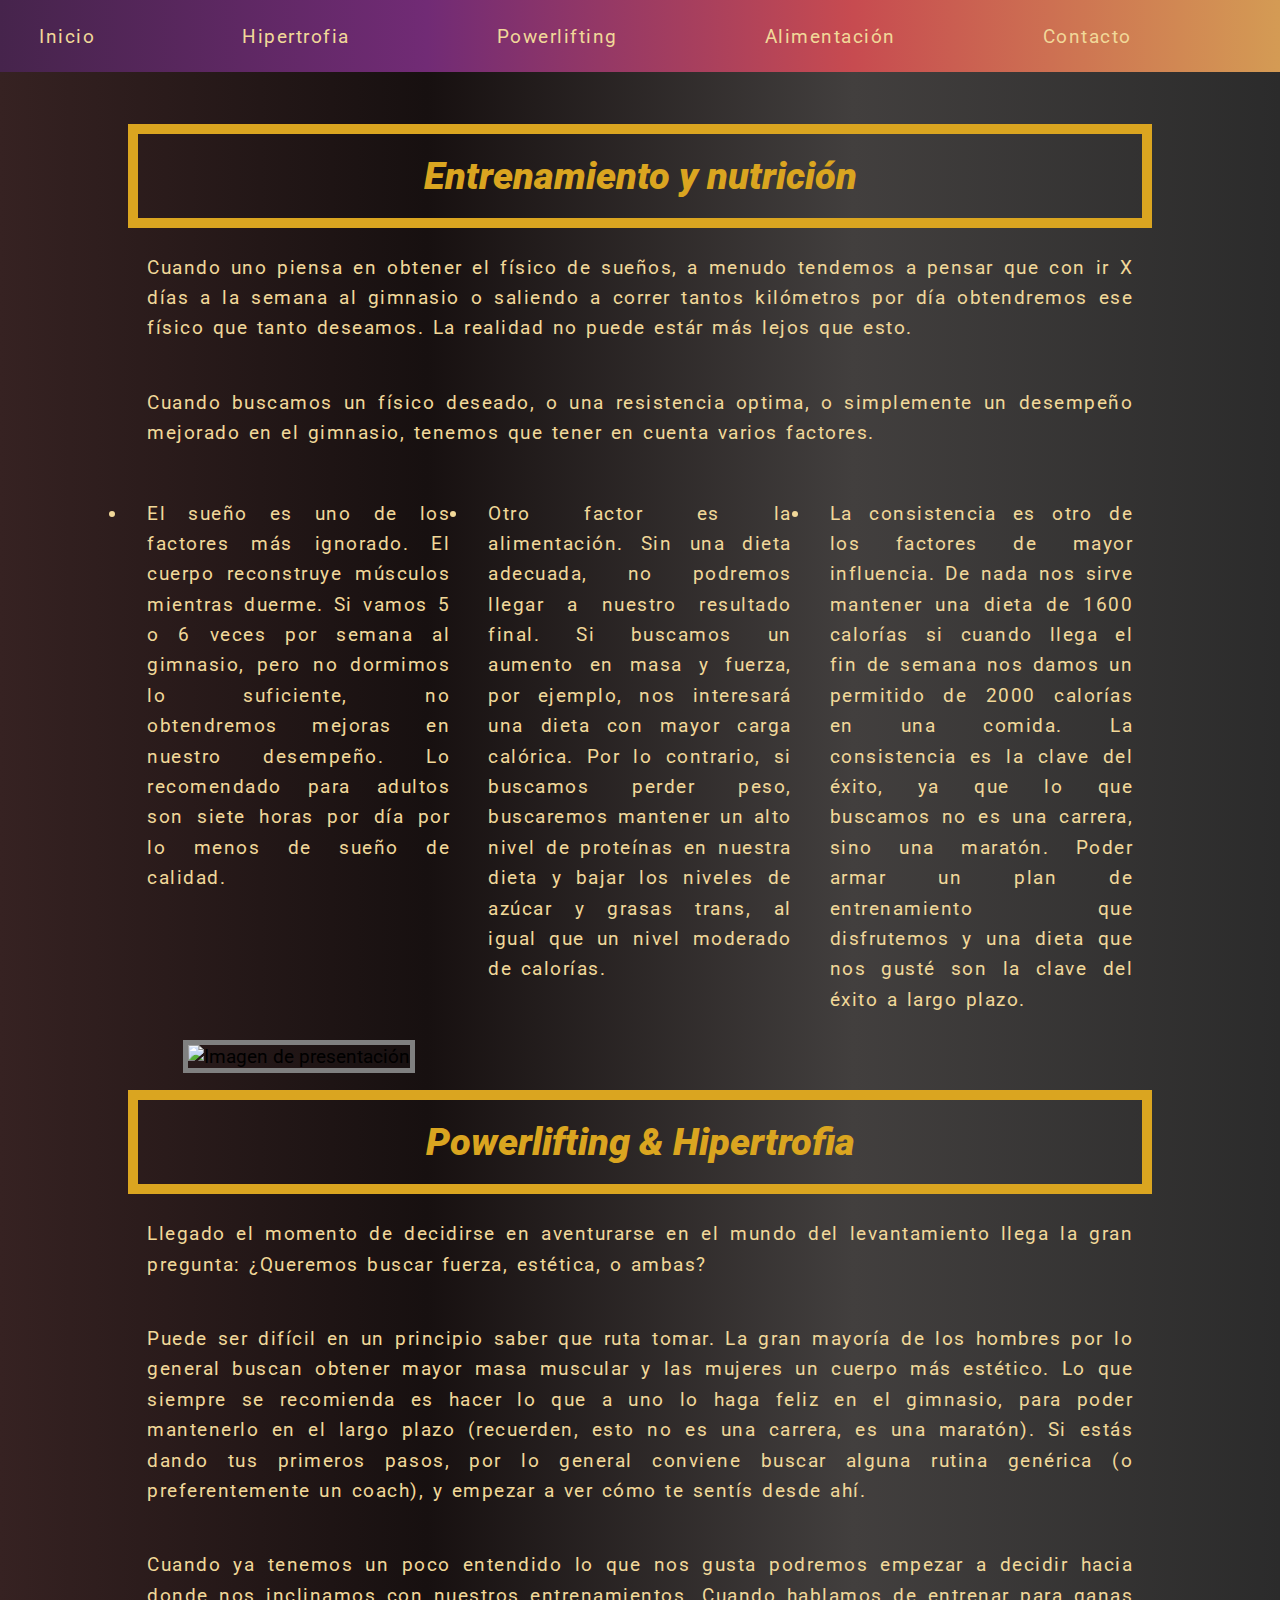
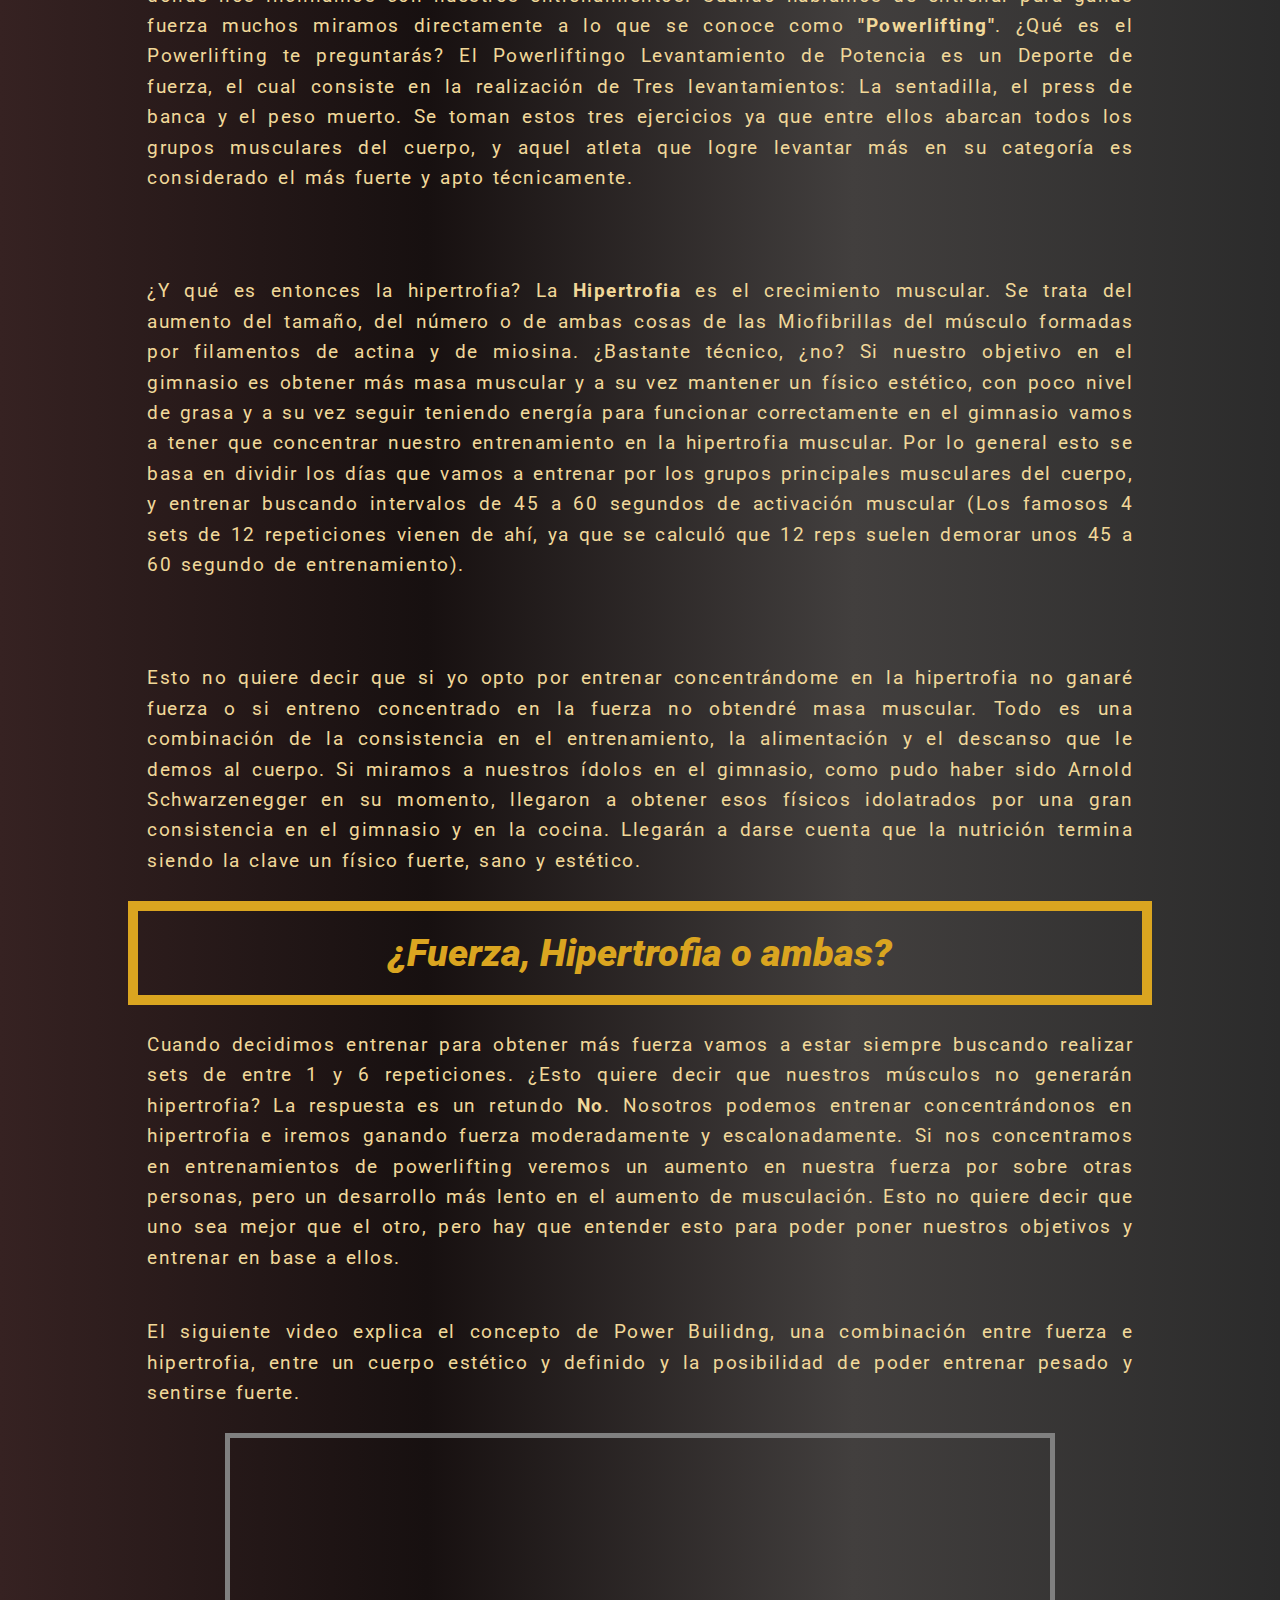
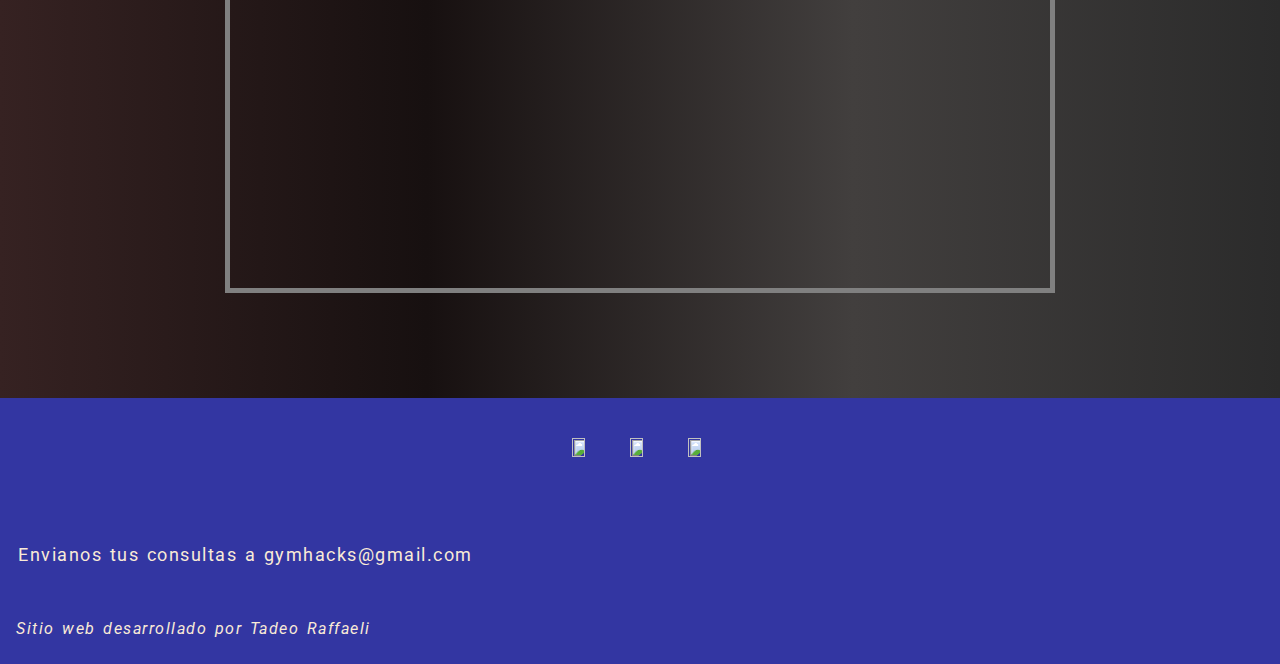
==== commit dfaede89: "JavaScript#" ====
--- a/index.html
+++ b/index.html
@@ -9,7 +9,16 @@
     <link rel="stylesheet" href="./styles/style.css">
     <link href="https://cdn.jsdelivr.net/npm/bootstrap@5.1.3/dist/css/bootstrap.min.css" rel="stylesheet" integrity="sha384-1BmE4kWBq78iYhFldvKuhfTAU6auU8tT94WrHftjDbrCEXSU1oBoqyl2QvZ6jIW3" crossorigin="anonymous">
     <link rel="stylesheet" href="./styles/estilos.css">
-    <title>Inicio</title>
+    <title>Inicio - GymHacks</title>
+    <meta name="description" content="Información general sobre entrenamiento en las disciplinas de Powerlifting, Bodybulding y Alimentación. Rutinas personalizadas y planes alimenticios según objetivo personal.">
+    <meta name="author" content="Tadeo Raffaeli">
+    <meta name="copyright" content="GymHacks.C.O.">
+    <meta property="og:title" content=Inicio - GymHacks>
+    <meta property="og:site_name" content=GymHacks>
+    <meta property="og:url" content=https://gymhaks.000webhostapp.com/Sections/contacto.html>
+    <meta property="og:description" content="Información general sobre entrenamiento en las disciplinas de Powerlifting, Bodybulding y Alimentación. Rutinas personalizadas y planes alimenticios según objetivo personal.">
+    <meta property="og:image" content=https://www.buzzfeed.com/watch/video/107819>
+    <meta property="og:locale" content="es_Es">
 </head>
 <body>
  <header>
@@ -89,7 +98,10 @@
  </header>
     <main>
         <section class="parrafo1">
-         <h1 class="principal2">Entrenamiento y nutrición</h1>
+         <div class="imgPres">
+            <img  src="./Images/Captura.PNG" alt="Imagen de presentación">
+         </div>
+          <h1 class="principal2">Entrenamiento y nutrición</h1>
          <div class="linea1">
              <p>
                  Cuando uno piensa en obtener el físico de sueños, a menudo tendemos a pensar que con ir X días a la semana al gimnasio o saliendo a correr tantos kilómetros por día obtendremos ese físico que tanto deseamos. La realidad no puede estár más lejos que esto. 
@@ -122,7 +134,7 @@
              ¿Y qué es entonces la hipertrofia? La <strong> Hipertrofia</strong> es el crecimiento muscular. Se trata del aumento del tamaño, del número o de ambas cosas de las Miofibrillas del músculo formadas por filamentos de actina y de miosina. ¿Bastante técnico, ¿no? Si nuestro objetivo en el gimnasio es obtener más masa muscular y a su vez mantener un físico estético, con poco nivel de grasa y a su vez seguir teniendo energía para funcionar correctamente en el gimnasio vamos a tener que concentrar nuestro entrenamiento en la hipertrofia muscular. Por lo general esto se basa en dividir los días que vamos a entrenar por los grupos principales musculares del cuerpo, y entrenar buscando intervalos de 45 a 60 segundos de activación muscular (Los famosos 4 sets de 12 repeticiones vienen de ahí, ya que se calculó que 12 reps suelen demorar unos 45 a 60 segundo de entrenamiento).
          </p>  
          <div>
-             <img data-aos="zoom-in-right" src="./Images/Hipertrofia general.jpg" alt="Musculación y definición">
+             <img data-aos="zoom-in-right" src="./Images/Hipertrofia general.jpg" loading="lazy" alt="Musculación y definición">
          </div>
          <p>
              Esto no quiere decir que si yo opto por entrenar concentrándome en la hipertrofia no ganaré fuerza o si entreno concentrado en la fuerza no obtendré masa muscular. Todo es una combinación de la consistencia en el entrenamiento, la alimentación y el descanso que le demos al cuerpo. Si miramos a nuestros ídolos en el gimnasio, como pudo haber sido Arnold Schwarzenegger en su momento, llegaron a obtener esos físicos idolatrados por una gran consistencia en el gimnasio y en la cocina. Llegarán a darse cuenta que la nutrición termina siendo la clave un físico fuerte, sano y estético.
@@ -137,15 +149,15 @@
              El siguiente video explica el concepto de Power Builidng, una combinación entre fuerza e hipertrofia, entre un cuerpo estético y definido y la posibilidad de poder entrenar pesado y sentirse fuerte.
          </p>
          <div>
-             <iframe class="ultimo" width="560" height="315" src="https://www.youtube.com/embed/OPEDjl88P-4" title="YouTube video player" frameborder="0" allow="accelerometer; autoplay; clipboard-write; encrypted-media; gyroscope; picture-in-picture" allowfullscreen></iframe>
+             <iframe class="ultimo"  src="https://www.youtube.com/embed/OPEDjl88P-4" title="YouTube video player" frameborder="0" allow="accelerometer; autoplay; clipboard-write; encrypted-media; gyroscope; picture-in-picture" allowfullscreen></iframe>
          </div> 
         </section>
     </main>
    <footer>
      <section class="redes">
-         <a href="https://www.instagram.com/" target="_blank"><img class="icon" src="./Images/icons8-instagram-color-96.png" alt=""></a>
-         <a href="https://www.facebook.com/" target="_blank"><img class="icon" src="./Images/icons8-facebook-nuevo-96.png" alt=""></a>
-         <a href="https://www.reddit.com/" target="_blank"><img class="icon" src="./Images/icons8-reddit-96.png" alt=""></a>
+         <a href="https://www.instagram.com/" target="_blank"><img class="icon" loading="lazy" src="./Images/icons8-instagram-color-96.png" alt=""></a>
+         <a href="https://www.facebook.com/" target="_blank"><img class="icon" loading="lazy" src="./Images/icons8-facebook-nuevo-96.png" alt=""></a>
+         <a href="https://www.reddit.com/" target="_blank"><img class="icon" loading="lazy" src="./Images/icons8-reddit-96.png" alt=""></a>
      </section><p class="arturito">Envianos tus consultas a gymhacks@gmail.com</p>
      <p class="Nombre">Sitio web desarrollado por Tadeo Raffaeli</p>
    </footer>
@@ -154,7 +166,7 @@
     AOS.init();
   </script>
   <script src="https://cdn.jsdelivr.net/npm/bootstrap@5.1.3/dist/js/bootstrap.bundle.min.js" integrity="sha384-ka7Sk0Gln4gmtz2MlQnikT1wXgYsOg+OMhuP+IlRH9sENBO0LRn5q+8nbTov4+1p" crossorigin="anonymous"></script>
+  <script src="script2.js"></script>
 </body>
 
-
 </html>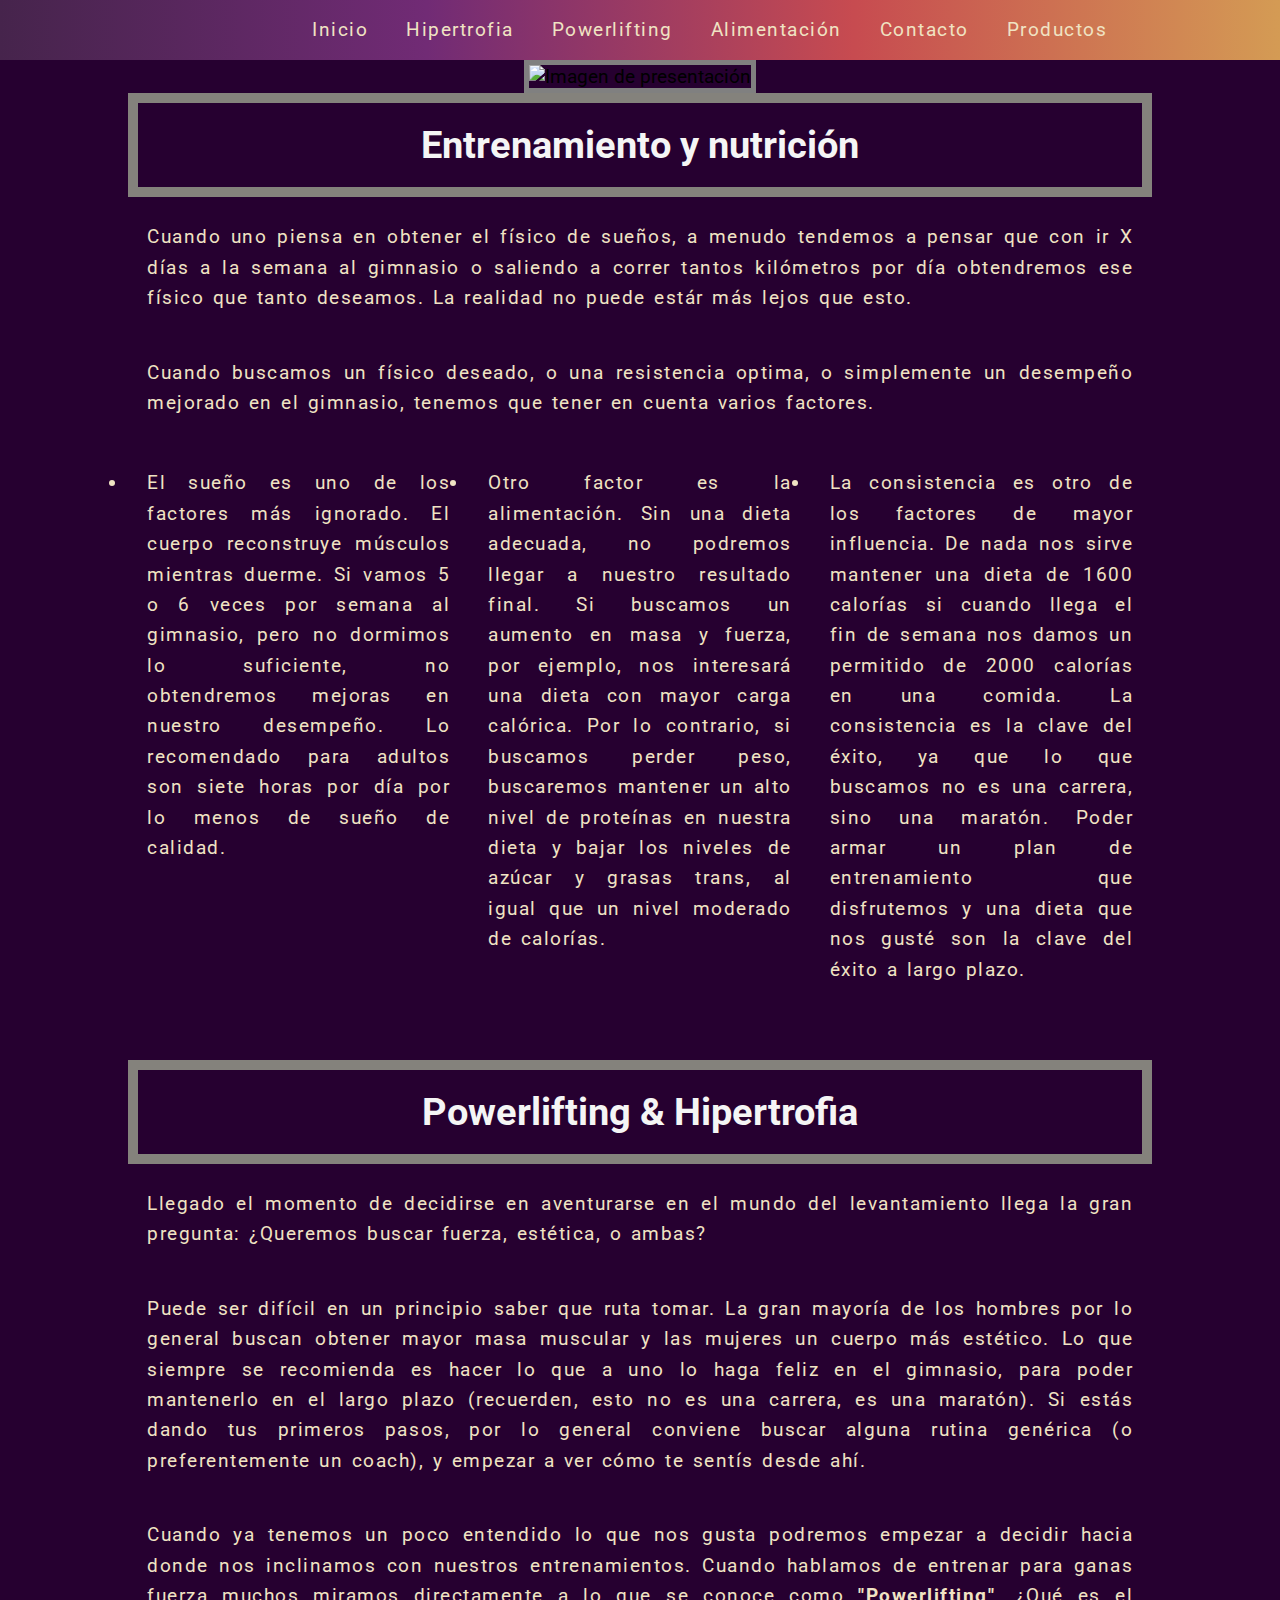
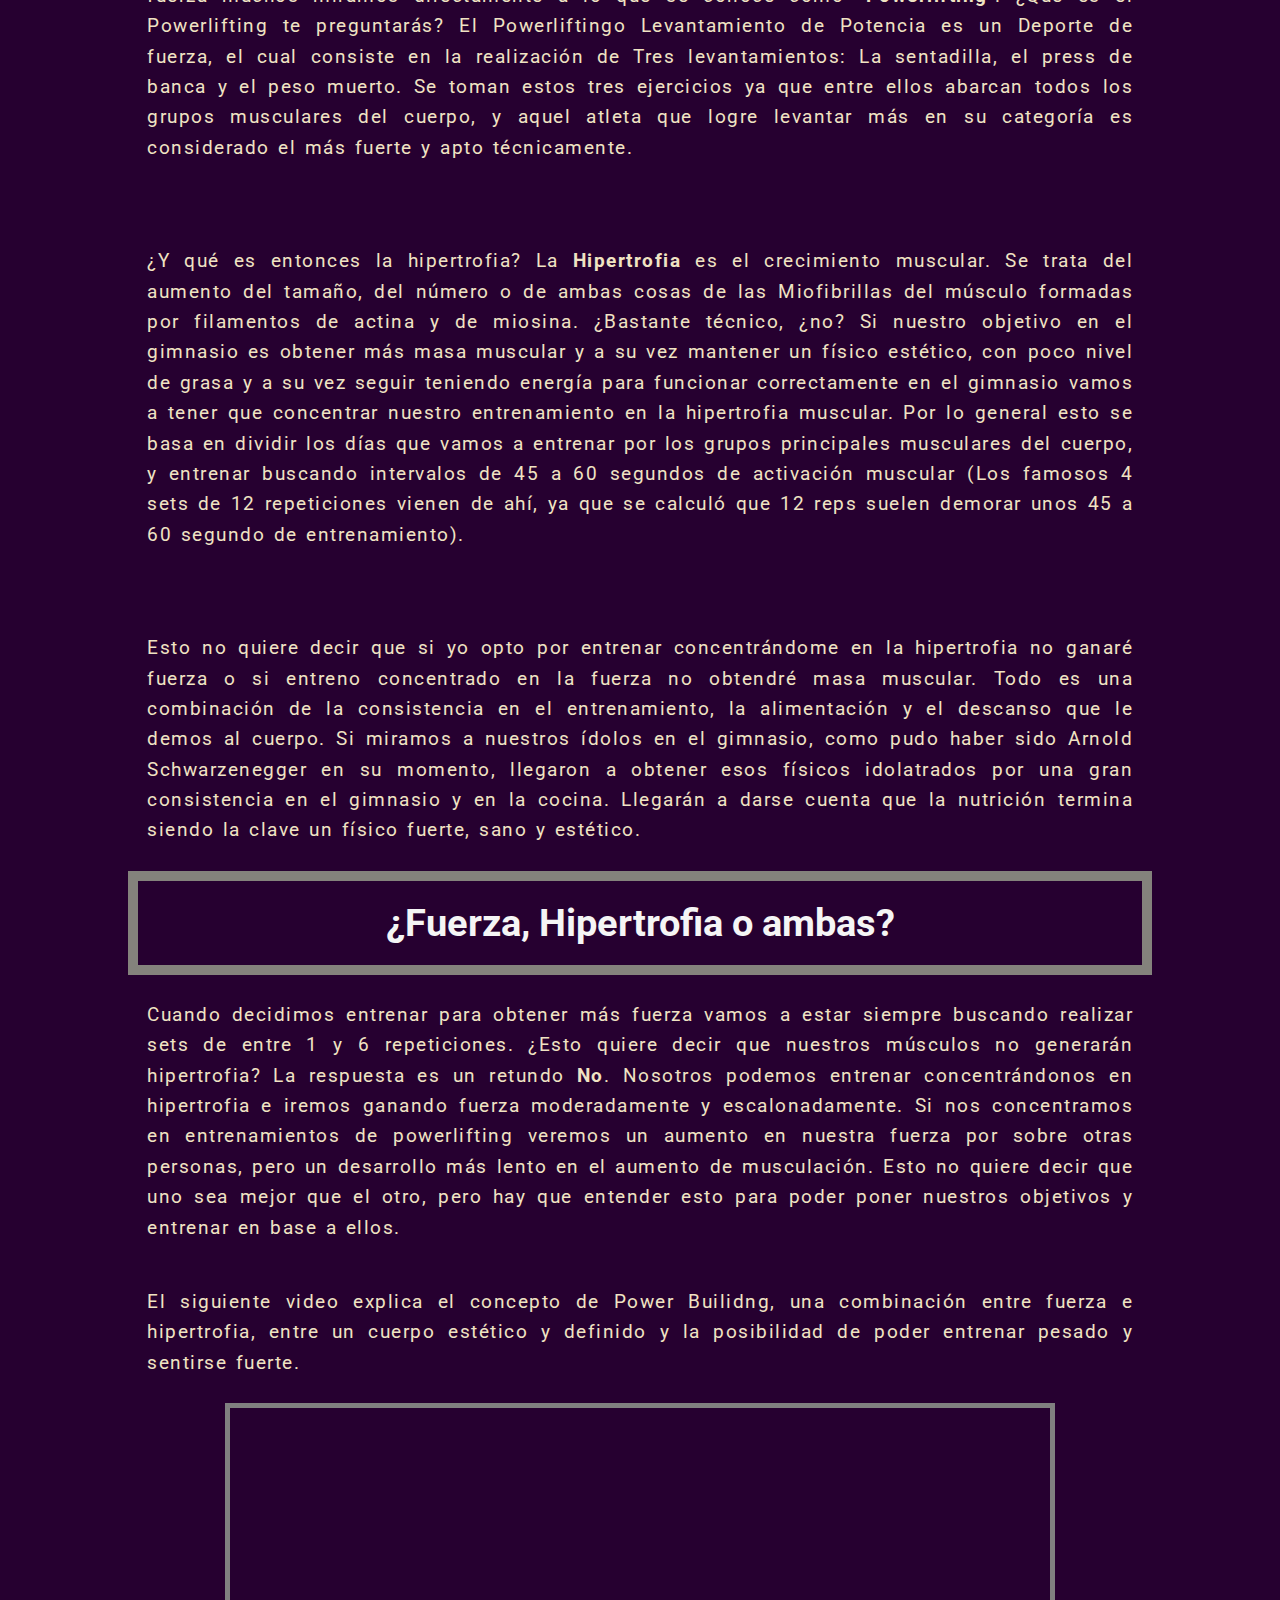
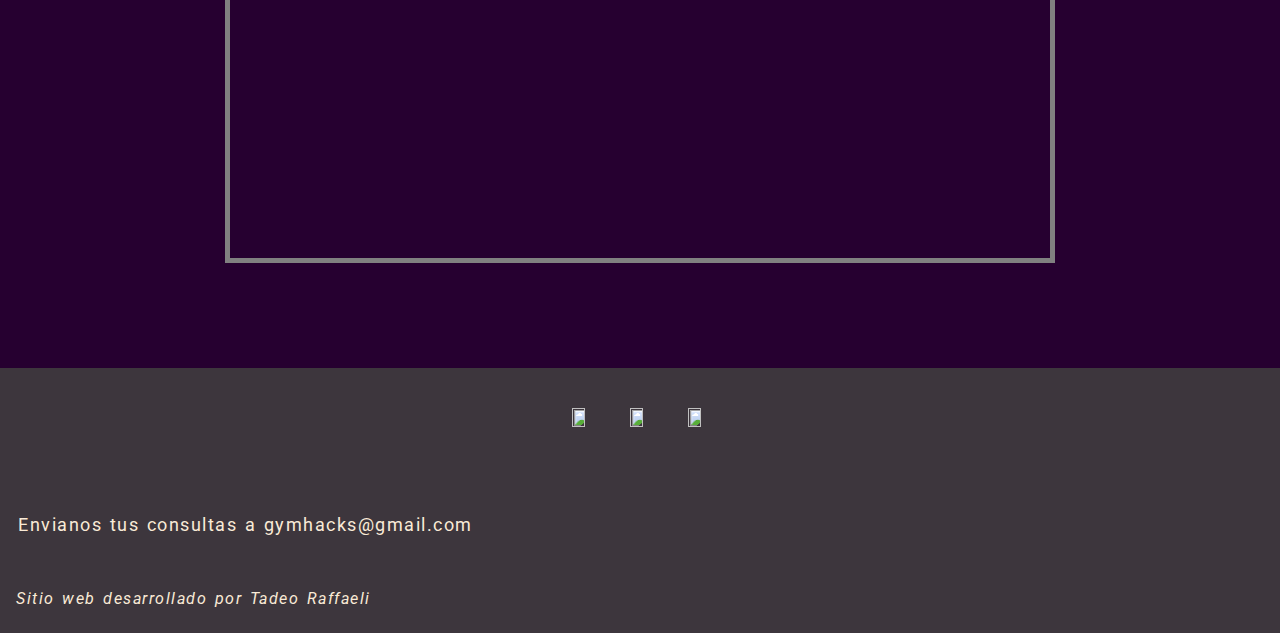
==== commit 156a9ea7: "working on JS" ====
--- a/index.html
+++ b/index.html
@@ -19,6 +19,7 @@
     <meta property="og:description" content="Información general sobre entrenamiento en las disciplinas de Powerlifting, Bodybulding y Alimentación. Rutinas personalizadas y planes alimenticios según objetivo personal.">
     <meta property="og:image" content=https://www.buzzfeed.com/watch/video/107819>
     <meta property="og:locale" content="es_Es">
+    
 </head>
 <body>
  <header>
@@ -38,6 +39,9 @@
          <div>
              <a href="./Sections/contacto.html">Contacto</a>
          </div>
+         <div>
+          <a href="./Sections/productos.html">Productos</a>
+      </div>
      </div>
      <nav class="navbar navbar-light bg-light fixed-top headerMob" >
         <div class="container-fluid">
@@ -66,6 +70,9 @@
                   </li>
                   <li class="nav-item">
                     <a class="nav-link" href="./Sections/contacto.html">Contacto</a>
+                  </li>
+                  <li class="nav-item">
+                    <a class="nav-link"  href="../Sections/productos.html">Productos</a>
                   </li>
                 <li class="nav-item dropdown">
                   <a class="nav-link dropdown-toggle" href="#" id="offcanvasNavbarDropdown" role="button" data-bs-toggle="dropdown" aria-expanded="false">
@@ -148,9 +155,7 @@
          <p>
              El siguiente video explica el concepto de Power Builidng, una combinación entre fuerza e hipertrofia, entre un cuerpo estético y definido y la posibilidad de poder entrenar pesado y sentirse fuerte.
          </p>
-         <div>
-             <iframe class="ultimo"  src="https://www.youtube.com/embed/OPEDjl88P-4" title="YouTube video player" frameborder="0" allow="accelerometer; autoplay; clipboard-write; encrypted-media; gyroscope; picture-in-picture" allowfullscreen></iframe>
-         </div> 
+         <div id="frameTest"></div> 
         </section>
     </main>
    <footer>
@@ -166,7 +171,7 @@
     AOS.init();
   </script>
   <script src="https://cdn.jsdelivr.net/npm/bootstrap@5.1.3/dist/js/bootstrap.bundle.min.js" integrity="sha384-ka7Sk0Gln4gmtz2MlQnikT1wXgYsOg+OMhuP+IlRH9sENBO0LRn5q+8nbTov4+1p" crossorigin="anonymous"></script>
-  <script src="script2.js"></script>
+  <script src="script1.js"></script>
 </body>
 
 </html>--- a/styles/estilos.css
+++ b/styles/estilos.css
@@ -2,6 +2,12 @@
 * {
   padding: 0;
   margin: 0;
+}
+
+.generales, .arturito, p, a, li {
+  font-size: 16px;
+  color: rgb(240, 227, 195);
+  letter-spacing: 1.5px;
 }
 
 body {
@@ -11,17 +17,18 @@
   display: flex;
   flex-direction: column;
   min-height: 100vh;
-  background-image: linear-gradient(to right, rgb(54, 34, 34), rgb(23, 16, 16), rgb(66, 63, 62), rgb(43, 43, 43));
+  background-color: #260030;
 }
 
 header {
-  display: flex;
-  flex-direction: column;
-  grid-area: header;
-  padding: 20px;
+  display: grid;
+  grid-template-rows: 1fr;
+  grid-template-areas: "h11" "h22" "h33" "h44" "h55" "h66";
+  flex-wrap: nowrap;
+  padding: 15px;
   text-align: left;
-  word-spacing: 15px;
-  font-size: 25px;
+  word-spacing: 12px;
+  font-size: 22px;
   background-image: linear-gradient(to right, rgb(70, 36, 76), rgb(113, 43, 117), rgb(199, 75, 80), rgb(212, 155, 84));
   color: rgb(85, 82, 147);
 }
@@ -39,10 +46,11 @@
 }
 
 main {
+  height: 100%;
   width: 100%;
   align-content: center;
   text-align: center;
-  margin-top: 4%;
+  margin-top: 0%;
 }
 
 ul {
@@ -58,25 +66,22 @@
   font-size: 32px;
   text-align: center;
   padding: 20px;
-  border: 10px solid;
-  color: goldenrod;
+  border: 10px solid rgb(132, 130, 124);
+  color: whitesmoke;
 }
 
 p, a, li {
-  font-size: rgb(241, 216, 153);
   text-align: justify;
   line-height: 1.6;
-  letter-spacing: 1.5px;
   word-spacing: 2px;
-  color: rgb(241, 216, 153);
   padding: 1em;
   margin: 6px 0px 6px 0px;
   text-decoration: none;
 }
 
 img {
+  height: 50%;
   width: 80%;
-  height: 50%;
   -o-border-image: round;
      border-image: round;
   border: 5px solid gray;
@@ -93,20 +98,21 @@
   margin-bottom: 100px;
   color: rgb(241, 216, 153);
   font-style: italic;
+  grid-area: ultimo;
 }
 
 footer {
   display: flex;
   flex-direction: column;
-  background-color: rgb(51, 54, 162);
+  background-color: rgb(61, 54, 61);
   color: white;
   width: 100%;
   grid-area: footer;
 }
 
 .icon {
+  height: 85%;
   width: 85%;
-  height: 85%;
   border: 0cm;
 }
 
@@ -180,10 +186,14 @@
 
 .col1h {
   grid-area: col1h;
+  border: 10px burlywood;
+  background-color: #34043f;
 }
 
 .col2h {
   grid-area: col2h;
+  border: 10px burlywood;
+  background-color: #34043f;
 }
 
 .col3h {
@@ -192,6 +202,10 @@
 
 .hindex {
   grid-area: hindex;
+}
+
+.parrafo1h {
+  margin-top: 4%;
 }
 
 .col2 {
@@ -254,6 +268,7 @@
 
 .padre {
   grid-area: padre;
+  margin-top: 4%;
 }
 
 .primero {
@@ -262,10 +277,12 @@
 
 .powertitulo {
   grid-area: powertitulo;
+  color: whitesmoke;
 }
 
 .parrafo1a {
   grid-area: parrafo1a;
+  margin-top: 4%;
 }
 
 .parrafo2a {
@@ -296,7 +313,35 @@
   grid-area: tsup;
 }
 
-h3 {
+.video2a {
+  grid-area: video2a;
+}
+
+.p1a {
+  grid-area: p1a;
+}
+
+.p2a {
+  grid-area: p2a;
+}
+
+.p3a {
+  grid-area: p3a;
+}
+
+.p4a {
+  grid-area: p4a;
+}
+
+.titulo2a {
+  grid-area: titulo2a;
+}
+
+.linka {
+  grid-area: linka;
+}
+
+h2 {
   font-style: normal;
   font-family: "Roboto", sans-serif;
   font-size: 28px;
@@ -332,9 +377,10 @@
   color: aliceblue;
 }
 
-.principal2 {
+.ultimo1 {
+  margin-bottom: 100px;
+  color: black;
   font-style: italic;
-  font-weight: 900;
 }
 
 .parrafo1 {
@@ -369,18 +415,192 @@
   grid-area: parrafo3;
 }
 
-@media (min-width: 709px) {
+.imgPres {
+  grid-area: imgPres;
+  height: 100%;
+  width: 100%;
+}
+.imgPres img {
+  width: 100%;
+  height: 100%;
+}
+
+.h11 {
+  grid-template-areas: h11;
+}
+
+.h22 {
+  grid-template-areas: h22;
+}
+
+.h33 {
+  grid-template-areas: h33;
+}
+
+.h44 {
+  grid-template-areas: h44;
+}
+
+.h55 {
+  grid-template-areas: h55;
+}
+
+.h66 {
+  grid-template-areas: h66;
+}
+
+#catalogo {
+  background-color: burlywood;
+  display: grid;
+  grid-template-columns: 1fr 1fr;
+}
+
+.col-sm-8 {
+  width: 75%;
+}
+
+.col-sm-4 {
+  width: 25%;
+}
+
+#items {
+  grid-area: items;
+}
+
+.aside {
+  grid-area: col-sm-4;
+}
+
+@media (max-width: 840px) {
+  .section1 {
+    margin-top: 6%;
+  }
+}
+@media (max-width: 640px) {
+  .section1 {
+    margin-top: 7%;
+  }
+}
+@media (max-width: 580px) {
+  .section1 {
+    margin-top: 9%;
+  }
+}
+
+@media (max-width: 840px) {
+  .row {
+    display: grid;
+    grid-template-columns: 1fr;
+    grid-template-areas: "items items" "col-sm-4 col-sm-4";
+    align-items: stretch;
+  }
+  .row #items {
+    width: 100%;
+  }
+  .row .col-sm-4 {
+    width: 200%;
+  }
+}
+
+.card {
+  border: 5px;
+  border-color: black;
+  width: 1fr;
+  height: 1fr;
+  background-color: rgb(95, 8, 95);
+  margin-right: 10%;
+  margin-bottom: 62%;
+}
+.card p {
+  margin-left: 20%;
+}
+@media (min-width: 1024px) {
+  .card #catalogo {
+    grid-template-columns: 1fr 1fr;
+  }
+}
+
+.card-body {
+  height: 1fr;
+  width: 1fr;
+}
+
+.card-img {
+  border: 5px;
+  border-color: black;
+  width: 1fr;
+  margin-right: 5px;
+}
+.card-img img {
+  margin-left: 20%;
+  height: 40%;
+  width: 30%;
+}
+.card-img p {
+  margin-left: 20%;
+}
+@media (min-width: 1024px) {
+  .card-img #catalogo {
+    grid-template-columns: 1fr 1fr;
+  }
+}
+
+.btn-compra {
+  color: #fff;
+  background-color: green;
+  border-color: rgb(93, 228, 93);
+}
+
+#items {
+  display: grid;
+  grid-template-columns: 1fr 1fr;
+}
+
+.card {
+  display: grid;
+  height: 100%;
+  width: 100%;
+}
+
+.card-title {
+  color: whitesmoke;
+}
+
+.card-text {
+  text-align: center;
+}
+
+h4 {
+  color: aquamarine;
+}
+
+.nuevaCard {
+  background-color: red;
+  width: 100px;
+  height: 40px;
+}
+
+@media (min-width: 840px) {
   header {
     text-shadow: 5%;
-    justify-content: space-around;
     text-align: left;
+    font: 90px;
+  }
+  .padre {
+    margin-top: 0%;
+  }
+  .parrafo1h {
+    margin-top: 0%;
+  }
+  .parrafo1a {
+    margin-top: 0%;
+  }
+  .hindex {
+    display: flex;
+    flex-wrap: nowrap;
+    margin-left: none;
     font: 80px;
-  }
-  .hindex {
-    display: grid;
-    margin-left: none;
-    grid-template-areas: "div div div div div";
-    font: 80px;
+    text-align: left;
   }
   .headerMob {
     display: none;
@@ -397,8 +617,8 @@
     width: 100%;
   }
   .icon {
+    height: 80%;
     width: 80%;
-    height: 80%;
   }
   .arturito {
     font-size: 18px;
@@ -418,8 +638,18 @@
   }
 }
 @media (min-width: 1024px) {
+  #catalogo {
+    grid-template-columns: 1fr 1fr 1fr;
+  }
+  .section1 {
+    margin-top: 1%;
+  }
   img {
     width: 80%;
+  }
+  .imgPres img {
+    height: 100%;
+    width: 100%;
   }
   iframe {
     width: 80%;
@@ -461,7 +691,7 @@
     display: grid;
     grid-template-columns: 1fr 1fr 1fr;
     grid-template-rows: 1fr;
-    grid-template-areas: "principal2 principal2 principal2" "linea1 linea1 linea1" "p1 p2 p3";
+    grid-template-areas: "imgPres imgPres imgPres" "principal2 principal2 principal2" "linea1 linea1 linea1" "p1 p2 p3";
     align-items: stretch;
   }
   .parrafo1a {
@@ -471,15 +701,59 @@
     grid-template-areas: "primero primero" "p p";
     align-items: stretch;
   }
+  .parrafo2a {
+    display: grid;
+    grid-template-columns: 1fr 1fr;
+    grid-template-rows: 1fr;
+    grid-template-areas: "titulo2a titulo2a" "p1a p1a" "p2a p2a" "video2a video2a" "p3a p3a" "p4a p4a";
+    align-items: stretch;
+  }
   .parrafo3a {
     display: grid;
     grid-template-columns: 1fr 1fr 1fr;
     grid-template-rows: 1fr;
-    grid-template-areas: "tsup tsup tsup" "introa introa introa" "p p p" "video1a video1a video1a" "instituto instituto instituto";
+    grid-template-areas: "tsup tsup tsup" "introa introa introa" "p p p" "video1a video1a video1a" "instituto instituto instituto" "linka linka linka";
     align-items: stretch;
   }
   .contacto {
     margin-left: 20%;
     margin-right: 20%;
   }
+}
+@media (min-width: 1244px) {
+  .parrafo2h {
+    display: grid;
+    grid-template-columns: 1fr 1fr;
+    grid-template-rows: 1fr;
+    grid-template-areas: "t2 t2" "col1h col2h" "video2h col3h" "video2h col3h";
+    align-items: stretch;
+  }
+  .video2h {
+    height: 100%;
+  }
+  .video2h iframe {
+    margin-top: 10%;
+    height: 80%;
+  }
+  .parrafo2a {
+    display: grid;
+    grid-template-columns: 1fr 1fr;
+    grid-template-rows: 1fr;
+    grid-template-areas: "titulo2a titulo2a" "p1a p1a" "video2a p2a" "p3a p3a" "p4a p4a";
+    align-items: stretch;
+  }
+  .video2a {
+    height: 100%;
+  }
+  .video2a iframe {
+    margin-top: 10%;
+    height: 80%;
+  }
+  .parrafo3a {
+    display: grid;
+    grid-template-columns: 1fr 1fr 1fr;
+    grid-template-rows: 1fr;
+    grid-template-areas: "tsup tsup tsup" "introa introa introa" "p p p" "video1a video1a video1a" "instituto instituto instituto" "linka linka linka";
+    align-items: stretch;
+  }
 }/*# sourceMappingURL=estilos.css.map */